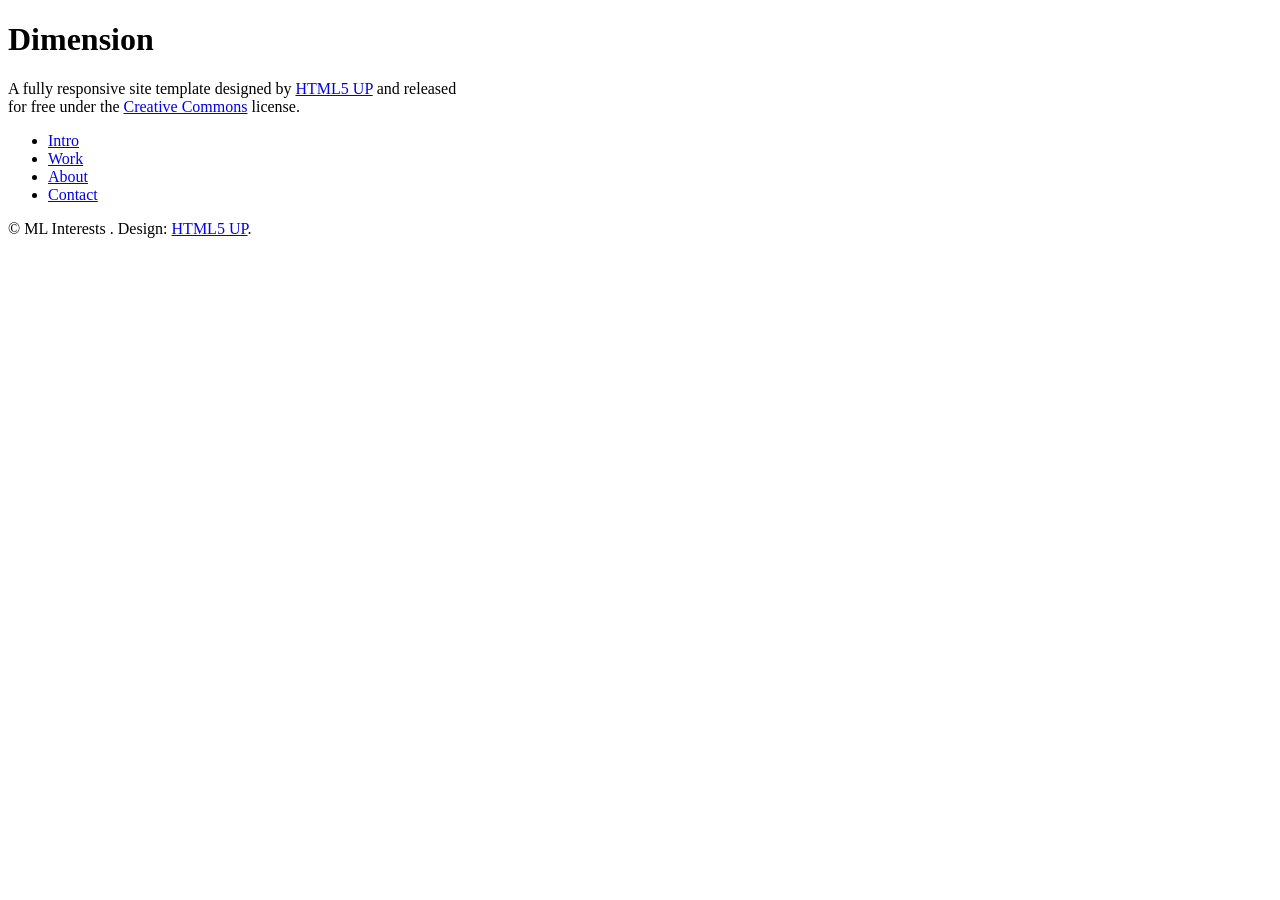
==== home.html @ 4d6e20f4 "heroku deploy trying harder" ====
<!DOCTYPE HTML>
<!--
	Dimension by HTML5 UP
	html5up.net | @ajlkn
	Free for personal and commercial use under the CCA 3.0 license (html5up.net/license)
-->
<html>
	<head>
		<title>Dimension by HTML5 UP</title>
		<meta charset="utf-8" />
		<meta name="viewport" content="width=device-width, initial-scale=1, user-scalable=no" />
		<link rel="stylesheet" href="resources/html/assets/css/main.css" />
		<!--[if lte IE 9]>
		<link rel="stylesheet" href="resources/html/assets/css/ie9.css"/><![endif]-->
		<noscript><link rel="stylesheet" href="resources/html/assets/css/noscript.css" /></noscript>
	</head>
	<body>

		<!-- Wrapper -->
			<div id="wrapper">

				<!-- Header -->
					<header id="header">
						<div class="logo">
							<span class="icon fa-diamond"></span>
						</div>
						<div class="content">
							<div class="inner">
								<h1>Dimension</h1>
								<p>A fully responsive site template designed by <a href="https://html5up.net">HTML5 UP</a> and released<br />
								for free under the <a href="https://html5up.net/license">Creative Commons</a> license.</p>
							</div>
						</div>
						<nav>
							<ul>
								<li><a href="#intro">Intro</a></li>
								<li><a href="#work">Work</a></li>
								<li><a href="#about">About</a></li>
								<li><a href="#contact">Contact</a></li>
								<!--<li><a href="#elements">Elements</a></li>-->
							</ul>
						</nav>
					</header>

				<!-- Main -->
					<div id="main">

						<!-- Intro -->
							<article id="intro">
								<h2 class="major">Intro</h2>
								<span class="image main"><img src="resources/html/images/pic01.jpg" alt="" /></span>
								<p>Aenean ornare velit lacus, ac varius enim ullamcorper eu. Proin aliquam facilisis ante interdum congue. Integer mollis, nisl amet convallis, porttitor magna ullamcorper, amet egestas mauris. Ut magna finibus nisi nec lacinia. Nam maximus erat id euismod egestas. By the way, check out my <a href="#work">awesome work</a>.</p>
								<p>Lorem ipsum dolor sit amet, consectetur adipiscing elit. Duis dapibus rutrum facilisis. Class aptent taciti sociosqu ad litora torquent per conubia nostra, per inceptos himenaeos. Etiam tristique libero eu nibh porttitor fermentum. Nullam venenatis erat id vehicula viverra. Nunc ultrices eros ut ultricies condimentum. Mauris risus lacus, blandit sit amet venenatis non, bibendum vitae dolor. Nunc lorem mauris, fringilla in aliquam at, euismod in lectus. Pellentesque habitant morbi tristique senectus et netus et malesuada fames ac turpis egestas. In non lorem sit amet elit placerat maximus. Pellentesque aliquam maximus risus, vel sed vehicula.</p>
							</article>

						<!-- Work -->
							<article id="work">
								<h2 class="major">Work</h2>
								<span class="image main"><img src="resources/html/images/pic02.jpg" alt="" /></span>
								<p>Adipiscing magna sed dolor elit. Praesent eleifend dignissim arcu, at eleifend sapien imperdiet ac. Aliquam erat volutpat. Praesent urna nisi, fringila lorem et vehicula lacinia quam. Integer sollicitudin mauris nec lorem luctus ultrices.</p>
								<p>Nullam et orci eu lorem consequat tincidunt vivamus et sagittis libero. Mauris aliquet magna magna sed nunc rhoncus pharetra. Pellentesque condimentum sem. In efficitur ligula tate urna. Maecenas laoreet massa vel lacinia pellentesque lorem ipsum dolor. Nullam et orci eu lorem consequat tincidunt. Vivamus et sagittis libero. Mauris aliquet magna magna sed nunc rhoncus amet feugiat tempus.</p>
							</article>

						<!-- About -->
							<article id="about">
								<h2 class="major">About</h2>
								<span class="image main"><img src="resources/html/images/pic03.jpg" alt="" /></span>
								<p>Lorem ipsum dolor sit amet, consectetur et adipiscing elit. Praesent eleifend dignissim arcu, at eleifend sapien imperdiet ac. Aliquam erat volutpat. Praesent urna nisi, fringila lorem et vehicula lacinia quam. Integer sollicitudin mauris nec lorem luctus ultrices. Aliquam libero et malesuada fames ac ante ipsum primis in faucibus. Cras viverra ligula sit amet ex mollis mattis lorem ipsum dolor sit amet.</p>
							</article>

						<!-- Contact -->
							<article id="contact">
								<h2 class="major">Contact</h2>
								<form method="post" action="#">
									<div class="field half first">
										<label for="name">Name</label>
										<input type="text" name="name" id="name" />
									</div>
									<div class="field half">
										<label for="email">Email</label>
										<input type="text" name="email" id="email" />
									</div>
									<div class="field">
										<label for="message">Message</label>
										<textarea name="message" id="message" rows="4"></textarea>
									</div>
									<ul class="actions">
										<li><input type="submit" value="Send Message" class="special" /></li>
										<li><input type="reset" value="Reset" /></li>
									</ul>
								</form>
								<ul class="icons">
									<li><a href="#" class="icon fa-twitter"><span class="label">Twitter</span></a></li>
									<li><a href="#" class="icon fa-facebook"><span class="label">Facebook</span></a></li>
									<li><a href="#" class="icon fa-instagram"><span class="label">Instagram</span></a></li>
									<li><a href="#" class="icon fa-github"><span class="label">GitHub</span></a></li>
								</ul>
							</article>

						<!-- Elements -->
							<article id="elements">
								<h2 class="major">Elements</h2>

								<section>
									<h3 class="major">Text</h3>
									<p>This is <b>bold</b> and this is <strong>strong</strong>. This is <i>italic</i> and this is <em>emphasized</em>.
									This is <sup>superscript</sup> text and this is <sub>subscript</sub> text.
									This is <u>underlined</u> and this is code: <code>for (;;) { ... }</code>. Finally, <a href="#">this is a link</a>.</p>
									<hr />
									<h2>Heading Level 2</h2>
									<h3>Heading Level 3</h3>
									<h4>Heading Level 4</h4>
									<h5>Heading Level 5</h5>
									<h6>Heading Level 6</h6>
									<hr />
									<h4>Blockquote</h4>
									<blockquote>Fringilla nisl. Donec accumsan interdum nisi, quis tincidunt felis sagittis eget tempus euismod. Vestibulum ante ipsum primis in faucibus vestibulum. Blandit adipiscing eu felis iaculis volutpat ac adipiscing accumsan faucibus. Vestibulum ante ipsum primis in faucibus lorem ipsum dolor sit amet nullam adipiscing eu felis.</blockquote>
									<h4>Preformatted</h4>
									<pre><code>i = 0;

while (!deck.isInOrder()) {
    print 'Iteration ' + i;
    deck.shuffle();
    i++;
}

print 'It took ' + i + ' iterations to sort the deck.';</code></pre>
								</section>

								<section>
									<h3 class="major">Lists</h3>

									<h4>Unordered</h4>
									<ul>
										<li>Dolor pulvinar etiam.</li>
										<li>Sagittis adipiscing.</li>
										<li>Felis enim feugiat.</li>
									</ul>

									<h4>Alternate</h4>
									<ul class="alt">
										<li>Dolor pulvinar etiam.</li>
										<li>Sagittis adipiscing.</li>
										<li>Felis enim feugiat.</li>
									</ul>

									<h4>Ordered</h4>
									<ol>
										<li>Dolor pulvinar etiam.</li>
										<li>Etiam vel felis viverra.</li>
										<li>Felis enim feugiat.</li>
										<li>Dolor pulvinar etiam.</li>
										<li>Etiam vel felis lorem.</li>
										<li>Felis enim et feugiat.</li>
									</ol>
									<h4>Icons</h4>
									<ul class="icons">
										<li><a href="#" class="icon fa-twitter"><span class="label">Twitter</span></a></li>
										<li><a href="#" class="icon fa-facebook"><span class="label">Facebook</span></a></li>
										<li><a href="#" class="icon fa-instagram"><span class="label">Instagram</span></a></li>
										<li><a href="#" class="icon fa-github"><span class="label">Github</span></a></li>
									</ul>

									<h4>Actions</h4>
									<ul class="actions">
										<li><a href="#" class="button special">Default</a></li>
										<li><a href="#" class="button">Default</a></li>
									</ul>
									<ul class="actions vertical">
										<li><a href="#" class="button special">Default</a></li>
										<li><a href="#" class="button">Default</a></li>
									</ul>
								</section>

								<section>
									<h3 class="major">Table</h3>
									<h4>Default</h4>
									<div class="table-wrapper">
										<table>
											<thead>
												<tr>
													<th>Name</th>
													<th>Description</th>
													<th>Price</th>
												</tr>
											</thead>
											<tbody>
												<tr>
													<td>Item One</td>
													<td>Ante turpis integer aliquet porttitor.</td>
													<td>29.99</td>
												</tr>
												<tr>
													<td>Item Two</td>
													<td>Vis ac commodo adipiscing arcu aliquet.</td>
													<td>19.99</td>
												</tr>
												<tr>
													<td>Item Three</td>
													<td> Morbi faucibus arcu accumsan lorem.</td>
													<td>29.99</td>
												</tr>
												<tr>
													<td>Item Four</td>
													<td>Vitae integer tempus condimentum.</td>
													<td>19.99</td>
												</tr>
												<tr>
													<td>Item Five</td>
													<td>Ante turpis integer aliquet porttitor.</td>
													<td>29.99</td>
												</tr>
											</tbody>
											<tfoot>
												<tr>
													<td colspan="2"></td>
													<td>100.00</td>
												</tr>
											</tfoot>
										</table>
									</div>

									<h4>Alternate</h4>
									<div class="table-wrapper">
										<table class="alt">
											<thead>
												<tr>
													<th>Name</th>
													<th>Description</th>
													<th>Price</th>
												</tr>
											</thead>
											<tbody>
												<tr>
													<td>Item One</td>
													<td>Ante turpis integer aliquet porttitor.</td>
													<td>29.99</td>
												</tr>
												<tr>
													<td>Item Two</td>
													<td>Vis ac commodo adipiscing arcu aliquet.</td>
													<td>19.99</td>
												</tr>
												<tr>
													<td>Item Three</td>
													<td> Morbi faucibus arcu accumsan lorem.</td>
													<td>29.99</td>
												</tr>
												<tr>
													<td>Item Four</td>
													<td>Vitae integer tempus condimentum.</td>
													<td>19.99</td>
												</tr>
												<tr>
													<td>Item Five</td>
													<td>Ante turpis integer aliquet porttitor.</td>
													<td>29.99</td>
												</tr>
											</tbody>
											<tfoot>
												<tr>
													<td colspan="2"></td>
													<td>100.00</td>
												</tr>
											</tfoot>
										</table>
									</div>
								</section>

								<section>
									<h3 class="major">Buttons</h3>
									<ul class="actions">
										<li><a href="#" class="button special">Special</a></li>
										<li><a href="#" class="button">Default</a></li>
									</ul>
									<ul class="actions">
										<li><a href="#" class="button">Default</a></li>
										<li><a href="#" class="button small">Small</a></li>
									</ul>
									<ul class="actions">
										<li><a href="#" class="button special icon fa-download">Icon</a></li>
										<li><a href="#" class="button icon fa-download">Icon</a></li>
									</ul>
									<ul class="actions">
										<li><span class="button special disabled">Disabled</span></li>
										<li><span class="button disabled">Disabled</span></li>
									</ul>
								</section>

								<section>
									<h3 class="major">Form</h3>
									<form method="post" action="#">
										<div class="field half first">
											<label for="demo-name">Name</label>
											<input type="text" name="demo-name" id="demo-name" value="" placeholder="Jane Doe" />
										</div>
										<div class="field half">
											<label for="demo-email">Email</label>
											<input type="email" name="demo-email" id="demo-email" value="" placeholder="jane@untitled.tld" />
										</div>
										<div class="field">
											<label for="demo-category">Category</label>
											<div class="select-wrapper">
												<select name="demo-category" id="demo-category">
													<option value="">-</option>
													<option value="1">Manufacturing</option>
													<option value="1">Shipping</option>
													<option value="1">Administration</option>
													<option value="1">Human Resources</option>
												</select>
											</div>
										</div>
										<div class="field half first">
											<input type="radio" id="demo-priority-low" name="demo-priority" checked>
											<label for="demo-priority-low">Low</label>
										</div>
										<div class="field half">
											<input type="radio" id="demo-priority-high" name="demo-priority">
											<label for="demo-priority-high">High</label>
										</div>
										<div class="field half first">
											<input type="checkbox" id="demo-copy" name="demo-copy">
											<label for="demo-copy">Email me a copy</label>
										</div>
										<div class="field half">
											<input type="checkbox" id="demo-human" name="demo-human" checked>
											<label for="demo-human">Not a robot</label>
										</div>
										<div class="field">
											<label for="demo-message">Message</label>
											<textarea name="demo-message" id="demo-message" placeholder="Enter your message" rows="6"></textarea>
										</div>
										<ul class="actions">
											<li><input type="submit" value="Send Message" class="special" /></li>
											<li><input type="reset" value="Reset" /></li>
										</ul>
									</form>
								</section>

							</article>

					</div>

				<!-- Footer -->
					<footer id="footer">
						<p class="copyright">&copy; ML Interests . Design: <a href="https://html5up.net">HTML5 UP</a>.</p>
					</footer>

			</div>

		<!-- BG -->
			<div id="bg"></div>

		<!-- Scripts -->
			<script src="resources/html/assets/js/jquery.min.js"></script>
			<script src="resources/html/assets/js/skel.min.js"></script>
			<script src="resources/html/assets/js/util.js"></script>
			<script src="resources/html/assets/js/main.js"></script>

	</body>
</html>
---- resources/html/assets/css/main.css ----
@import url(font-awesome.min.css);
@import url("https://fonts.googleapis.com/css?family=Source+Sans+Pro:300italic,600italic,300,600");

/*
	Dimension by HTML5 UP
	html5up.net | @ajlkn
	Free for personal and commercial use under the CCA 3.0 license (html5up.net/license)
*/

/* Reset */

	html, body, div, span, applet, object, iframe, h1, h2, h3, h4, h5, h6, p, blockquote, pre, a, abbr, acronym, address, big, cite, code, del, dfn, em, img, ins, kbd, q, s, samp, small, strike, strong, sub, sup, tt, var, b, u, i, center, dl, dt, dd, ol, ul, li, fieldset, form, label, legend, table, caption, tbody, tfoot, thead, tr, th, td, article, aside, canvas, details, embed, figure, figcaption, footer, header, hgroup, menu, nav, output, ruby, section, summary, time, mark, audio, video {
		margin: 0;
		padding: 0;
		border: 0;
		font-size: 100%;
		font: inherit;
		vertical-align: baseline;
	}

	article, aside, details, figcaption, figure, footer, header, hgroup, menu, nav, section {
		display: block;
	}

	body {
		line-height: 1;
	}

	ol, ul {
		list-style: none;
	}

	blockquote, q {
		quotes: none;
	}

	blockquote:before, blockquote:after, q:before, q:after {
		content: '';
		content: none;
	}

	table {
		border-collapse: collapse;
		border-spacing: 0;
	}

	body {
		-webkit-text-size-adjust: none;
	}

/* Box Model */

	*, *:before, *:after {
		-moz-box-sizing: border-box;
		-webkit-box-sizing: border-box;
		box-sizing: border-box;
	}

/* Basic */

	@-ms-viewport {
		width: device-width;
	}

	@media screen and (max-width: 480px) {

		html, body {
			min-width: 320px;
		}

	}

	body {
		background: #1b1f22;
	}

		body.is-loading *, body.is-loading *:before, body.is-loading *:after, body.is-switching *, body.is-switching *:before, body.is-switching *:after {
			-moz-animation: none !important;
			-webkit-animation: none !important;
			-ms-animation: none !important;
			animation: none !important;
			-moz-transition: none !important;
			-webkit-transition: none !important;
			-ms-transition: none !important;
			transition: none !important;
			-moz-transition-delay: none !important;
			-webkit-transition-delay: none !important;
			-ms-transition-delay: none !important;
			transition-delay: none !important;
		}

/* Type */

	html {
		font-size: 16pt;
	}

		@media screen and (max-width: 1680px) {

			html {
				font-size: 12pt;
			}

		}

		@media screen and (max-width: 736px) {

			html {
				font-size: 11pt;
			}

		}

		@media screen and (max-width: 360px) {

			html {
				font-size: 10pt;
			}

		}

	body, input, select, textarea {
		color: #ffffff;
		font-family: "Source Sans Pro", sans-serif;
		font-weight: 300;
		font-size: 1rem;
		line-height: 1.65;
	}

	a {
		-moz-transition: color 0.2s ease-in-out, background-color 0.2s ease-in-out, border-bottom-color 0.2s ease-in-out;
		-webkit-transition: color 0.2s ease-in-out, background-color 0.2s ease-in-out, border-bottom-color 0.2s ease-in-out;
		-ms-transition: color 0.2s ease-in-out, background-color 0.2s ease-in-out, border-bottom-color 0.2s ease-in-out;
		transition: color 0.2s ease-in-out, background-color 0.2s ease-in-out, border-bottom-color 0.2s ease-in-out;
		border-bottom: dotted 1px rgba(255, 255, 255, 0.5);
		text-decoration: none;
		color: inherit;
	}

		a:hover {
			border-bottom-color: transparent;
		}

	strong, b {
		color: #ffffff;
		font-weight: 600;
	}

	em, i {
		font-style: italic;
	}

	p {
		margin: 0 0 2rem 0;
	}

	h1, h2, h3, h4, h5, h6 {
		color: #ffffff;
		font-weight: 600;
		line-height: 1.5;
		margin: 0 0 1rem 0;
		text-transform: uppercase;
		letter-spacing: 0.2rem;
	}

		h1 a, h2 a, h3 a, h4 a, h5 a, h6 a {
			color: inherit;
			text-decoration: none;
		}

		h1.major, h2.major, h3.major, h4.major, h5.major, h6.major {
			border-bottom: solid 1px #ffffff;
			width: -moz-max-content;
			width: -webkit-max-content;
			width: -ms-max-content;
			width: max-content;
			padding-bottom: 0.5rem;
			margin: 0 0 2rem 0;
		}

	h1 {
		font-size: 2.25rem;
		line-height: 1.3;
		letter-spacing: 0.5rem;
	}

	h2 {
		font-size: 1.5rem;
		line-height: 1.4;
		letter-spacing: 0.5rem;
	}

	h3 {
		font-size: 1rem;
	}

	h4 {
		font-size: 0.8rem;
	}

	h5 {
		font-size: 0.7rem;
	}

	h6 {
		font-size: 0.6rem;
	}

	@media screen and (max-width: 736px) {

		h1 {
			font-size: 1.75rem;
			line-height: 1.4;
		}

		h2 {
			font-size: 1.25em;
			line-height: 1.5;
		}

	}

	sub {
		font-size: 0.8rem;
		position: relative;
		top: 0.5rem;
	}

	sup {
		font-size: 0.8rem;
		position: relative;
		top: -0.5rem;
	}

	blockquote {
		border-left: solid 4px #ffffff;
		font-style: italic;
		margin: 0 0 2rem 0;
		padding: 0.5rem 0 0.5rem 2rem;
	}

	code {
		background: rgba(255, 255, 255, 0.075);
		border-radius: 4px;
		font-family: "Courier New", monospace;
		font-size: 0.9rem;
		margin: 0 0.25rem;
		padding: 0.25rem 0.65rem;
	}

	pre {
		-webkit-overflow-scrolling: touch;
		font-family: "Courier New", monospace;
		font-size: 0.9rem;
		margin: 0 0 2rem 0;
	}

		pre code {
			display: block;
			line-height: 1.75;
			padding: 1rem 1.5rem;
			overflow-x: auto;
		}

	hr {
		border: 0;
		border-bottom: solid 1px #ffffff;
		margin: 2.75rem 0;
	}

	.align-left {
		text-align: left;
	}

	.align-center {
		text-align: center;
	}

	.align-right {
		text-align: right;
	}

/* Form */

	form {
		margin: 0 0 2.5rem 0;
	}

		form .field {
			margin: 0 0 1.5rem 0;
		}

			form .field.half {
				width: 50%;
				float: left;
				padding: 0 0 0 0.75rem;
			}

				form .field.half.first {
					padding: 0 0.75rem 0 0;
				}

		form > .actions {
			margin: 1.875rem 0 0 0 !important;
		}

		@media screen and (max-width: 736px) {

			form .field {
				margin: 0 0 1.125rem 0;
			}

				form .field.half {
					padding: 0 0 0 0.5625rem;
				}

					form .field.half.first {
						padding: 0 0.5625rem 0 0;
					}

			form > .actions {
				margin: 1.5rem 0 0 0 !important;
			}

		}

		@media screen and (max-width: 480px) {

			form .field.half {
				width: 100%;
				float: none;
				padding: 0;
			}

				form .field.half.first {
					padding: 0;
				}

		}

	label {
		color: #ffffff;
		display: block;
		font-size: 0.8rem;
		font-weight: 300;
		letter-spacing: 0.2rem;
		line-height: 1.5;
		margin: 0 0 1rem 0;
		text-transform: uppercase;
	}

	input[type="text"],
	input[type="password"],
	input[type="email"],
	input[type="tel"],
	select,
	textarea {
		-moz-appearance: none;
		-webkit-appearance: none;
		-ms-appearance: none;
		appearance: none;
		-moz-transition: border-color 0.2s ease-in-out, box-shadow 0.2s ease-in-out, background-color 0.2s ease-in-out;
		-webkit-transition: border-color 0.2s ease-in-out, box-shadow 0.2s ease-in-out, background-color 0.2s ease-in-out;
		-ms-transition: border-color 0.2s ease-in-out, box-shadow 0.2s ease-in-out, background-color 0.2s ease-in-out;
		transition: border-color 0.2s ease-in-out, box-shadow 0.2s ease-in-out, background-color 0.2s ease-in-out;
		background: transparent;
		border-radius: 4px;
		border: solid 1px #ffffff;
		color: inherit;
		display: block;
		outline: 0;
		padding: 0 1rem;
		text-decoration: none;
		width: 100%;
	}

		input[type="text"]:invalid,
		input[type="password"]:invalid,
		input[type="email"]:invalid,
		input[type="tel"]:invalid,
		select:invalid,
		textarea:invalid {
			box-shadow: none;
		}

		input[type="text"]:focus,
		input[type="password"]:focus,
		input[type="email"]:focus,
		input[type="tel"]:focus,
		select:focus,
		textarea:focus {
			background: rgba(255, 255, 255, 0.075);
			border-color: #ffffff;
			box-shadow: 0 0 0 1px #ffffff;
		}

	select option {
		background: #1b1f22;
		color: #ffffff;
	}

	.select-wrapper {
		text-decoration: none;
		display: block;
		position: relative;
	}

		.select-wrapper:before {
			-moz-osx-font-smoothing: grayscale;
			-webkit-font-smoothing: antialiased;
			font-family: FontAwesome;
			font-style: normal;
			font-weight: normal;
			text-transform: none !important;
		}

		.select-wrapper:before {
			color: #ffffff;
			content: '\f107';
			display: block;
			height: 2.75rem;
			line-height: calc(2.75rem + 0em);
			pointer-events: none;
			position: absolute;
			right: 0;
			text-align: center;
			top: 0;
			width: 2.75rem;
		}

		.select-wrapper select::-ms-expand {
			display: none;
		}

	input[type="text"],
	input[type="password"],
	input[type="email"],
	select {
		height: 2.75rem;
	}

	textarea {
		padding: 0.75rem 1rem;
	}

	input[type="checkbox"],
	input[type="radio"] {
		-moz-appearance: none;
		-webkit-appearance: none;
		-ms-appearance: none;
		appearance: none;
		display: block;
		float: left;
		margin-right: -2rem;
		opacity: 0;
		width: 1rem;
		z-index: -1;
	}

		input[type="checkbox"] + label,
		input[type="radio"] + label {
			text-decoration: none;
			-moz-user-select: none;
			-webkit-user-select: none;
			-ms-user-select: none;
			user-select: none;
			color: #ffffff;
			cursor: pointer;
			display: inline-block;
			font-size: 0.8rem;
			font-weight: 300;
			margin: 0 0 0.5rem 0;
			padding-left: 2.65rem;
			padding-right: 0.75rem;
			position: relative;
		}

			input[type="checkbox"] + label:before,
			input[type="radio"] + label:before {
				-moz-osx-font-smoothing: grayscale;
				-webkit-font-smoothing: antialiased;
				font-family: FontAwesome;
				font-style: normal;
				font-weight: normal;
				text-transform: none !important;
			}

			input[type="checkbox"] + label:before,
			input[type="radio"] + label:before {
				-moz-transition: border-color 0.2s ease-in-out, box-shadow 0.2s ease-in-out, background-color 0.2s ease-in-out;
				-webkit-transition: border-color 0.2s ease-in-out, box-shadow 0.2s ease-in-out, background-color 0.2s ease-in-out;
				-ms-transition: border-color 0.2s ease-in-out, box-shadow 0.2s ease-in-out, background-color 0.2s ease-in-out;
				transition: border-color 0.2s ease-in-out, box-shadow 0.2s ease-in-out, background-color 0.2s ease-in-out;
				border-radius: 4px;
				border: solid 1px #ffffff;
				content: '';
				display: inline-block;
				height: 1.65rem;
				left: 0;
				line-height: calc(1.58125rem + 0em);
				position: absolute;
				text-align: center;
				top: -0.125rem;
				width: 1.65rem;
			}

		input[type="checkbox"]:checked + label:before,
		input[type="radio"]:checked + label:before {
			background: #ffffff !important;
			border-color: #ffffff !important;
			color: #1b1f22;
			content: '\f00c';
		}

		input[type="checkbox"]:focus + label:before,
		input[type="radio"]:focus + label:before {
			background: rgba(255, 255, 255, 0.075);
			border-color: #ffffff;
			box-shadow: 0 0 0 1px #ffffff;
		}

	input[type="checkbox"] + label:before {
		border-radius: 4px;
	}

	input[type="radio"] + label:before {
		border-radius: 100%;
	}

	::-webkit-input-placeholder {
		color: rgba(255, 255, 255, 0.5) !important;
		opacity: 1.0;
	}

	:-moz-placeholder {
		color: rgba(255, 255, 255, 0.5) !important;
		opacity: 1.0;
	}

	::-moz-placeholder {
		color: rgba(255, 255, 255, 0.5) !important;
		opacity: 1.0;
	}

	:-ms-input-placeholder {
		color: rgba(255, 255, 255, 0.5) !important;
		opacity: 1.0;
	}

	.formerize-placeholder {
		color: rgba(255, 255, 255, 0.5) !important;
		opacity: 1.0;
	}

/* Box */

	.box {
		border-radius: 4px;
		border: solid 1px #ffffff;
		margin-bottom: 2rem;
		padding: 1.5em;
	}

		.box > :last-child,
		.box > :last-child > :last-child,
		.box > :last-child > :last-child > :last-child {
			margin-bottom: 0;
		}

		.box.alt {
			border: 0;
			border-radius: 0;
			padding: 0;
		}

/* Icon */

	.icon {
		text-decoration: none;
		border-bottom: none;
		position: relative;
	}

		.icon:before {
			-moz-osx-font-smoothing: grayscale;
			-webkit-font-smoothing: antialiased;
			font-family: FontAwesome;
			font-style: normal;
			font-weight: normal;
			text-transform: none !important;
		}

		.icon > .label {
			display: none;
		}

/* Image */

	.image {
		border-radius: 4px;
		border: 0;
		display: inline-block;
		position: relative;
	}

		.image:before {
			-moz-pointer-events: none;
			-webkit-pointer-events: none;
			-ms-pointer-events: none;
			pointer-events: none;
			background-image: url("../../images/overlay.png");
			background-color: rgba(19, 21, 25, 0.5);
			border-radius: 4px;
			content: '';
			display: block;
			height: 100%;
			left: 0;
			opacity: 0.5;
			position: absolute;
			top: 0;
			width: 100%;
		}

		.image img {
			border-radius: 4px;
			display: block;
		}

		.image.left, .image.right {
			max-width: 40%;
		}

			.image.left img, .image.right img {
				width: 100%;
			}

		.image.left {
			float: left;
			padding: 0 1.5em 1em 0;
			top: 0.25em;
		}

		.image.right {
			float: right;
			padding: 0 0 1em 1.5em;
			top: 0.25em;
		}

		.image.fit {
			display: block;
			margin: 0 0 2rem 0;
			width: 100%;
		}

			.image.fit img {
				width: 100%;
			}

		.image.main {
			display: block;
			margin: 2.5rem 0;
			width: 100%;
		}

			.image.main img {
				width: 100%;
			}

		@media screen and (max-width: 736px) {

			.image.main {
				margin: 2rem 0;
			}

		}

		@media screen and (max-width: 480px) {

			.image.main {
				margin: 1.5rem 0;
			}

		}

/* List */

	ol {
		list-style: decimal;
		margin: 0 0 2rem 0;
		padding-left: 1.25em;
	}

		ol li {
			padding-left: 0.25em;
		}

	ul {
		list-style: disc;
		margin: 0 0 2rem 0;
		padding-left: 1em;
	}

		ul li {
			padding-left: 0.5em;
		}

		ul.alt {
			list-style: none;
			padding-left: 0;
		}

			ul.alt li {
				border-top: solid 1px #ffffff;
				padding: 0.5em 0;
			}

				ul.alt li:first-child {
					border-top: 0;
					padding-top: 0;
				}

		ul.icons {
			cursor: default;
			list-style: none;
			padding-left: 0;
		}

			ul.icons li {
				display: inline-block;
				padding: 0 0.75em 0 0;
			}

				ul.icons li:last-child {
					padding-right: 0;
				}

				ul.icons li a {
					border-radius: 100%;
					box-shadow: inset 0 0 0 1px #ffffff;
					display: inline-block;
					height: 2.25rem;
					line-height: 2.25rem;
					text-align: center;
					width: 2.25rem;
				}

					ul.icons li a:hover {
						background-color: rgba(255, 255, 255, 0.075);
					}

					ul.icons li a:active {
						background-color: rgba(255, 255, 255, 0.175);
					}

		ul.actions {
			cursor: default;
			list-style: none;
			padding-left: 0;
		}

			ul.actions li {
				display: inline-block;
				padding: 0 1rem 0 0;
				vertical-align: middle;
			}

				ul.actions li:last-child {
					padding-right: 0;
				}

			ul.actions.small li {
				padding: 0 0.5rem 0 0;
			}

			ul.actions.vertical li {
				display: block;
				padding: 1rem 0 0 0;
			}

				ul.actions.vertical li:first-child {
					padding-top: 0;
				}

				ul.actions.vertical li > * {
					margin-bottom: 0;
				}

			ul.actions.vertical.small li {
				padding: 0.5rem 0 0 0;
			}

				ul.actions.vertical.small li:first-child {
					padding-top: 0;
				}

			ul.actions.fit {
				display: table;
				margin-left: -1rem;
				padding: 0;
				table-layout: fixed;
				width: calc(100% + 1rem);
			}

				ul.actions.fit li {
					display: table-cell;
					padding: 0 0 0 1rem;
				}

					ul.actions.fit li > * {
						margin-bottom: 0;
					}

				ul.actions.fit.small {
					margin-left: -0.5rem;
					width: calc(100% + 0.5rem);
				}

					ul.actions.fit.small li {
						padding: 0 0 0 0.5rem;
					}

			@media screen and (max-width: 480px) {

				ul.actions {
					margin: 0 0 2rem 0;
				}

					ul.actions li {
						padding: 1rem 0 0 0;
						display: block;
						text-align: center;
						width: 100%;
					}

						ul.actions li:first-child {
							padding-top: 0;
						}

						ul.actions li > * {
							width: 100%;
							margin: 0 !important;
						}

							ul.actions li > *.icon:before {
								margin-left: -2em;
							}

					ul.actions.small li {
						padding: 0.5rem 0 0 0;
					}

						ul.actions.small li:first-child {
							padding-top: 0;
						}

			}

	dl {
		margin: 0 0 2rem 0;
	}

		dl dt {
			display: block;
			font-weight: 600;
			margin: 0 0 1rem 0;
		}

		dl dd {
			margin-left: 2rem;
		}

/* Table */

	.table-wrapper {
		-webkit-overflow-scrolling: touch;
		overflow-x: auto;
	}

	table {
		margin: 0 0 2rem 0;
		width: 100%;
	}

		table tbody tr {
			border: solid 1px #ffffff;
			border-left: 0;
			border-right: 0;
		}

			table tbody tr:nth-child(2n + 1) {
				background-color: rgba(255, 255, 255, 0.075);
			}

		table td {
			padding: 0.75em 0.75em;
		}

		table th {
			color: #ffffff;
			font-size: 0.9em;
			font-weight: 600;
			padding: 0 0.75em 0.75em 0.75em;
			text-align: left;
		}

		table thead {
			border-bottom: solid 2px #ffffff;
		}

		table tfoot {
			border-top: solid 2px #ffffff;
		}

		table.alt {
			border-collapse: separate;
		}

			table.alt tbody tr td {
				border: solid 1px #ffffff;
				border-left-width: 0;
				border-top-width: 0;
			}

				table.alt tbody tr td:first-child {
					border-left-width: 1px;
				}

			table.alt tbody tr:first-child td {
				border-top-width: 1px;
			}

			table.alt thead {
				border-bottom: 0;
			}

			table.alt tfoot {
				border-top: 0;
			}

/* Button */

	input[type="submit"],
	input[type="reset"],
	input[type="button"],
	button,
	.button {
		-moz-appearance: none;
		-webkit-appearance: none;
		-ms-appearance: none;
		appearance: none;
		-moz-transition: background-color 0.2s ease-in-out, color 0.2s ease-in-out;
		-webkit-transition: background-color 0.2s ease-in-out, color 0.2s ease-in-out;
		-ms-transition: background-color 0.2s ease-in-out, color 0.2s ease-in-out;
		transition: background-color 0.2s ease-in-out, color 0.2s ease-in-out;
		background-color: transparent;
		border-radius: 4px;
		border: 0;
		box-shadow: inset 0 0 0 1px #ffffff;
		color: #ffffff !important;
		cursor: pointer;
		display: inline-block;
		font-size: 0.8rem;
		font-weight: 300;
		height: 2.75rem;
		letter-spacing: 0.2rem;
		line-height: 2.75rem;
		outline: 0;
		padding: 0 1.25rem 0 1.35rem;
		text-align: center;
		text-decoration: none;
		text-transform: uppercase;
		white-space: nowrap;
	}

		input[type="submit"]:hover,
		input[type="reset"]:hover,
		input[type="button"]:hover,
		button:hover,
		.button:hover {
			background-color: rgba(255, 255, 255, 0.075);
		}

		input[type="submit"]:active,
		input[type="reset"]:active,
		input[type="button"]:active,
		button:active,
		.button:active {
			background-color: rgba(255, 255, 255, 0.175);
		}

		input[type="submit"].icon:before,
		input[type="reset"].icon:before,
		input[type="button"].icon:before,
		button.icon:before,
		.button.icon:before {
			margin-right: 0.5em;
		}

		input[type="submit"].fit,
		input[type="reset"].fit,
		input[type="button"].fit,
		button.fit,
		.button.fit {
			display: block;
			margin: 0 0 1rem 0;
			width: 100%;
		}

		input[type="submit"].special,
		input[type="reset"].special,
		input[type="button"].special,
		button.special,
		.button.special {
			background-color: #ffffff;
			color: #1b1f22 !important;
			font-weight: 600;
		}

		input[type="submit"].disabled, input[type="submit"]:disabled,
		input[type="reset"].disabled,
		input[type="reset"]:disabled,
		input[type="button"].disabled,
		input[type="button"]:disabled,
		button.disabled,
		button:disabled,
		.button.disabled,
		.button:disabled {
			-moz-pointer-events: none;
			-webkit-pointer-events: none;
			-ms-pointer-events: none;
			pointer-events: none;
			cursor: default;
			opacity: 0.25;
		}

	input[type="submit"],
	input[type="reset"],
	input[type="button"],
	button {
		line-height: calc(2.75rem - 2px);
	}

/* BG */

	#bg {
		-moz-transform: scale(1.0);
		-webkit-transform: scale(1.0);
		-ms-transform: scale(1.0);
		transform: scale(1.0);
		-webkit-backface-visibility: hidden;
		position: fixed;
		top: 0;
		left: 0;
		width: 100%;
		height: 100vh;
		z-index: 1;
	}

		#bg:before, #bg:after {
			content: '';
			display: block;
			position: absolute;
			top: 0;
			left: 0;
			width: 100%;
			height: 100%;
		}

		#bg:before {
			-moz-transition: background-color 2.5s ease-in-out;
			-webkit-transition: background-color 2.5s ease-in-out;
			-ms-transition: background-color 2.5s ease-in-out;
			transition: background-color 2.5s ease-in-out;
			-moz-transition-delay: 0.75s;
			-webkit-transition-delay: 0.75s;
			-ms-transition-delay: 0.75s;
			transition-delay: 0.75s;
			background-image: linear-gradient(to top, rgba(19, 21, 25, 0.5), rgba(19, 21, 25, 0.5)), url("../../images/overlay.png");
			background-size: auto, 256px 256px;
			background-position: center, center;
			background-repeat: no-repeat, repeat;
			z-index: 2;
		}

		#bg:after {
			-moz-transform: scale(1.125);
			-webkit-transform: scale(1.125);
			-ms-transform: scale(1.125);
			transform: scale(1.125);
			-moz-transition: -moz-transform 0.325s ease-in-out, -moz-filter 0.325s ease-in-out;
			-webkit-transition: -webkit-transform 0.325s ease-in-out, -webkit-filter 0.325s ease-in-out;
			-ms-transition: -ms-transform 0.325s ease-in-out, -ms-filter 0.325s ease-in-out;
			transition: transform 0.325s ease-in-out, filter 0.325s ease-in-out;
			background-image: url("../../images/bg.jpg");
			background-position: center;
			background-size: cover;
			background-repeat: no-repeat;
			z-index: 1;
		}

		body.is-article-visible #bg:after {
			-moz-transform: scale(1.0825);
			-webkit-transform: scale(1.0825);
			-ms-transform: scale(1.0825);
			transform: scale(1.0825);
			-moz-filter: blur(0.2rem);
			-webkit-filter: blur(0.2rem);
			-ms-filter: blur(0.2rem);
			filter: blur(0.2rem);
		}

		body.is-loading #bg:before {
			background-color: #000000;
		}

/* Wrapper */

	#wrapper {
		display: -moz-flex;
		display: -webkit-flex;
		display: -ms-flex;
		display: flex;
		-moz-flex-direction: column;
		-webkit-flex-direction: column;
		-ms-flex-direction: column;
		flex-direction: column;
		-moz-align-items: center;
		-webkit-align-items: center;
		-ms-align-items: center;
		align-items: center;
		-moz-justify-content: space-between;
		-webkit-justify-content: space-between;
		-ms-justify-content: space-between;
		justify-content: space-between;
		position: relative;
		min-height: 100vh;
		width: 100%;
		padding: 4rem 2rem;
		z-index: 3;
	}

		#wrapper:before {
			content: '';
			display: block;
		}

		@media screen and (max-width: 1680px) {

			#wrapper {
				padding: 3rem 2rem;
			}

		}

		@media screen and (max-width: 736px) {

			#wrapper {
				padding: 2rem 1rem;
			}

		}

		@media screen and (max-width: 480px) {

			#wrapper {
				padding: 1rem;
			}

		}

/* Header */

	#header {
		display: -moz-flex;
		display: -webkit-flex;
		display: -ms-flex;
		display: flex;
		-moz-flex-direction: column;
		-webkit-flex-direction: column;
		-ms-flex-direction: column;
		flex-direction: column;
		-moz-align-items: center;
		-webkit-align-items: center;
		-ms-align-items: center;
		align-items: center;
		-moz-transition: -moz-transform 0.325s ease-in-out, -moz-filter 0.325s ease-in-out, opacity 0.325s ease-in-out;
		-webkit-transition: -webkit-transform 0.325s ease-in-out, -webkit-filter 0.325s ease-in-out, opacity 0.325s ease-in-out;
		-ms-transition: -ms-transform 0.325s ease-in-out, -ms-filter 0.325s ease-in-out, opacity 0.325s ease-in-out;
		transition: transform 0.325s ease-in-out, filter 0.325s ease-in-out, opacity 0.325s ease-in-out;
		background-image: -moz-radial-gradient(rgba(0, 0, 0, 0.25) 25%, transparent 55%);
		background-image: -webkit-radial-gradient(rgba(0, 0, 0, 0.25) 25%, transparent 55%);
		background-image: -ms-radial-gradient(rgba(0, 0, 0, 0.25) 25%, transparent 55%);
		background-image: radial-gradient(rgba(0, 0, 0, 0.25) 25%, transparent 55%);
		max-width: 100%;
		text-align: center;
	}

		#header > * {
			-moz-transition: opacity 0.325s ease-in-out;
			-webkit-transition: opacity 0.325s ease-in-out;
			-ms-transition: opacity 0.325s ease-in-out;
			transition: opacity 0.325s ease-in-out;
			position: relative;
			margin-top: 3.5rem;
		}

			#header > *:before {
				content: '';
				display: block;
				position: absolute;
				top: calc(-3.5rem - 1px);
				left: calc(50% - 1px);
				width: 1px;
				height: calc(3.5rem + 1px);
				background: #ffffff;
			}

		#header > :first-child {
			margin-top: 0;
		}

			#header > :first-child:before {
				display: none;
			}

		#header .logo {
			width: 5.5rem;
			height: 5.5rem;
			line-height: 5.5rem;
			border: solid 1px #ffffff;
			border-radius: 100%;
		}

			#header .logo .icon:before {
				font-size: 2rem;
			}

		#header .content {
			border-style: solid;
			border-color: #ffffff;
			border-top-width: 1px;
			border-bottom-width: 1px;
			max-width: 100%;
		}

			#header .content .inner {
				-moz-transition: max-height 0.75s ease, padding 0.75s ease, opacity 0.325s ease-in-out;
				-webkit-transition: max-height 0.75s ease, padding 0.75s ease, opacity 0.325s ease-in-out;
				-ms-transition: max-height 0.75s ease, padding 0.75s ease, opacity 0.325s ease-in-out;
				transition: max-height 0.75s ease, padding 0.75s ease, opacity 0.325s ease-in-out;
				-moz-transition-delay: 0.25s;
				-webkit-transition-delay: 0.25s;
				-ms-transition-delay: 0.25s;
				transition-delay: 0.25s;
				padding: 3rem 2rem;
				max-height: 40rem;
				overflow: hidden;
			}

				#header .content .inner > :last-child {
					margin-bottom: 0;
				}

			#header .content p {
				text-transform: uppercase;
				letter-spacing: 0.2rem;
				font-size: 0.8rem;
				line-height: 2;
			}

		#header nav ul {
			display: -moz-flex;
			display: -webkit-flex;
			display: -ms-flex;
			display: flex;
			margin-bottom: 0;
			list-style: none;
			padding-left: 0;
			border: solid 1px #ffffff;
			border-radius: 4px;
		}

			#header nav ul li {
				padding-left: 0;
				border-left: solid 1px #ffffff;
			}

				#header nav ul li:first-child {
					border-left: 0;
				}

				#header nav ul li a {
					display: block;
					min-width: 7.5rem;
					height: 2.75rem;
					line-height: 2.75rem;
					padding: 0 1.25rem 0 1.45rem;
					text-transform: uppercase;
					letter-spacing: 0.2rem;
					font-size: 0.8rem;
					border-bottom: 0;
				}

					#header nav ul li a:hover {
						background-color: rgba(255, 255, 255, 0.075);
					}

					#header nav ul li a:active {
						background-color: rgba(255, 255, 255, 0.175);
					}

		#header nav.use-middle:after {
			content: '';
			display: block;
			position: absolute;
			top: 0;
			left: calc(50% - 1px);
			width: 1px;
			height: 100%;
			background: #ffffff;
		}

		#header nav.use-middle ul li.is-middle {
			border-left: 0;
		}

		body.is-article-visible #header {
			-moz-transform: scale(0.95);
			-webkit-transform: scale(0.95);
			-ms-transform: scale(0.95);
			transform: scale(0.95);
			-moz-filter: blur(0.1rem);
			-webkit-filter: blur(0.1rem);
			-ms-filter: blur(0.1rem);
			filter: blur(0.1rem);
			opacity: 0;
		}

		body.is-loading #header {
			-moz-filter: blur(0.125rem);
			-webkit-filter: blur(0.125rem);
			-ms-filter: blur(0.125rem);
			filter: blur(0.125rem);
		}

			body.is-loading #header > * {
				opacity: 0;
			}

			body.is-loading #header .content .inner {
				max-height: 0;
				padding-top: 0;
				padding-bottom: 0;
				opacity: 0;
			}

		@media screen and (max-width: 980px) {

			#header .content p br {
				display: none;
			}

		}

		@media screen and (max-width: 736px) {

			#header > * {
				margin-top: 2rem;
			}

				#header > *:before {
					top: calc(-2rem - 1px);
					height: calc(2rem + 1px);
				}

			#header .logo {
				width: 4.75rem;
				height: 4.75rem;
				line-height: 4.75rem;
			}

				#header .logo .icon:before {
					font-size: 1.75rem;
				}

			#header .content .inner {
				padding: 2.5rem 1rem;
			}

			#header .content p {
				line-height: 1.875;
			}

		}

		@media screen and (max-width: 480px) {

			#header {
				padding: 1.5rem 0;
			}

				#header .content .inner {
					padding: 2.5rem 0;
				}

				#header nav ul {
					-moz-flex-direction: column;
					-webkit-flex-direction: column;
					-ms-flex-direction: column;
					flex-direction: column;
					min-width: 10rem;
					max-width: 100%;
				}

					#header nav ul li {
						border-left: 0;
						border-top: solid 1px #ffffff;
					}

						#header nav ul li:first-child {
							border-top: 0;
						}

						#header nav ul li a {
							height: 3rem;
							line-height: 3rem;
							min-width: 0;
							width: 100%;
						}

				#header nav.use-middle:after {
					display: none;
				}

		}

/* Main */

	#main {
		-moz-flex-grow: 1;
		-webkit-flex-grow: 1;
		-ms-flex-grow: 1;
		flex-grow: 1;
		-moz-flex-shrink: 1;
		-webkit-flex-shrink: 1;
		-ms-flex-shrink: 1;
		flex-shrink: 1;
		display: -moz-flex;
		display: -webkit-flex;
		display: -ms-flex;
		display: flex;
		-moz-align-items: center;
		-webkit-align-items: center;
		-ms-align-items: center;
		align-items: center;
		-moz-justify-content: center;
		-webkit-justify-content: center;
		-ms-justify-content: center;
		justify-content: center;
		-moz-flex-direction: column;
		-webkit-flex-direction: column;
		-ms-flex-direction: column;
		flex-direction: column;
		position: relative;
		max-width: 100%;
		z-index: 3;
	}

		#main article {
			-moz-transform: translateY(0.25rem);
			-webkit-transform: translateY(0.25rem);
			-ms-transform: translateY(0.25rem);
			transform: translateY(0.25rem);
			-moz-transition: opacity 0.325s ease-in-out, -moz-transform 0.325s ease-in-out;
			-webkit-transition: opacity 0.325s ease-in-out, -webkit-transform 0.325s ease-in-out;
			-ms-transition: opacity 0.325s ease-in-out, -ms-transform 0.325s ease-in-out;
			transition: opacity 0.325s ease-in-out, transform 0.325s ease-in-out;
			padding: 4.5rem 2.5rem 1.5rem 2.5rem ;
			position: relative;
			width: 40rem;
			max-width: 100%;
			background-color: rgba(27, 31, 34, 0.85);
			border-radius: 4px;
			opacity: 0;
		}

			#main article.active {
				-moz-transform: translateY(0);
				-webkit-transform: translateY(0);
				-ms-transform: translateY(0);
				transform: translateY(0);
				opacity: 1;
			}

			#main article .close {
				display: block;
				position: absolute;
				top: 0;
				right: 0;
				width: 4rem;
				height: 4rem;
				cursor: pointer;
				text-indent: 4rem;
				overflow: hidden;
				white-space: nowrap;
			}

				#main article .close:before {
					-moz-transition: background-color 0.2s ease-in-out;
					-webkit-transition: background-color 0.2s ease-in-out;
					-ms-transition: background-color 0.2s ease-in-out;
					transition: background-color 0.2s ease-in-out;
					content: '';
					display: block;
					position: absolute;
					top: 0.75rem;
					left: 0.75rem;
					width: 2.5rem;
					height: 2.5rem;
					border-radius: 100%;
					background-position: center;
					background-image: url("data:image/svg+xml;charset=utf8,%3Csvg xmlns='http://www.w3.org/2000/svg' xmlns:xlink='http://www.w3.org/1999/xlink' width='20px' height='20px' viewBox='0 0 20 20' zoomAndPan='disable'%3E%3Cstyle%3Eline %7B stroke: %23ffffff%3B stroke-width: 1%3B %7D%3C/style%3E%3Cline x1='2' y1='2' x2='18' y2='18' /%3E%3Cline x1='18' y1='2' x2='2' y2='18' /%3E%3C/svg%3E");
					background-size: 20px 20px;
					background-repeat: no-repeat;
				}

				#main article .close:hover:before {
					background-color: rgba(255, 255, 255, 0.075);
				}

				#main article .close:active:before {
					background-color: rgba(255, 255, 255, 0.175);
				}

		@media screen and (max-width: 736px) {

			#main article {
				padding: 3.5rem 2rem 0.5rem 2rem ;
			}

				#main article .close:before {
					top: 0.875rem;
					left: 0.875rem;
					width: 2.25rem;
					height: 2.25rem;
					background-size: 14px 14px;
				}

		}

		@media screen and (max-width: 480px) {

			#main article {
				padding: 3rem 1.5rem 0.5rem 1.5rem ;
			}

		}

/* Footer */

	#footer {
		-moz-transition: -moz-transform 0.325s ease-in-out, -moz-filter 0.325s ease-in-out, opacity 0.325s ease-in-out;
		-webkit-transition: -webkit-transform 0.325s ease-in-out, -webkit-filter 0.325s ease-in-out, opacity 0.325s ease-in-out;
		-ms-transition: -ms-transform 0.325s ease-in-out, -ms-filter 0.325s ease-in-out, opacity 0.325s ease-in-out;
		transition: transform 0.325s ease-in-out, filter 0.325s ease-in-out, opacity 0.325s ease-in-out;
		width: 100%;
		max-width: 100%;
		margin-top: 2rem;
		text-align: center;
	}

		#footer .copyright {
			letter-spacing: 0.2rem;
			font-size: 0.6rem;
			opacity: 0.75;
			margin-bottom: 0;
			text-transform: uppercase;
		}

		body.is-article-visible #footer {
			-moz-transform: scale(0.95);
			-webkit-transform: scale(0.95);
			-ms-transform: scale(0.95);
			transform: scale(0.95);
			-moz-filter: blur(0.1rem);
			-webkit-filter: blur(0.1rem);
			-ms-filter: blur(0.1rem);
			filter: blur(0.1rem);
			opacity: 0;
		}

		body.is-loading #footer {
			opacity: 0;
		}
---- resources/html/assets/css/ie9.css ----
/*
	Dimension by HTML5 UP
	html5up.net | @ajlkn
	Free for personal and commercial use under the CCA 3.0 license (html5up.net/license)
*/

/* BG */

	#bg:before {
		background: rgba(19, 21, 25, 0.5);
	}

/* Header */

	#header .logo {
		margin: 0 auto;
	}

	#header .content {
		display: inline-block;
	}

	#header nav ul {
		display: inline-block;
	}

		#header nav ul li {
			display: inline-block;
		}

/* Main */

	#main article {
		margin: 0 auto;
	}
---- resources/html/assets/css/noscript.css ----
/*
	Dimension by HTML5 UP
	html5up.net | @ajlkn
	Free for personal and commercial use under the CCA 3.0 license (html5up.net/license)
*/

/* Main */

	#main article {
		opacity: 1;
		margin: 4rem 0 0 0;
	}
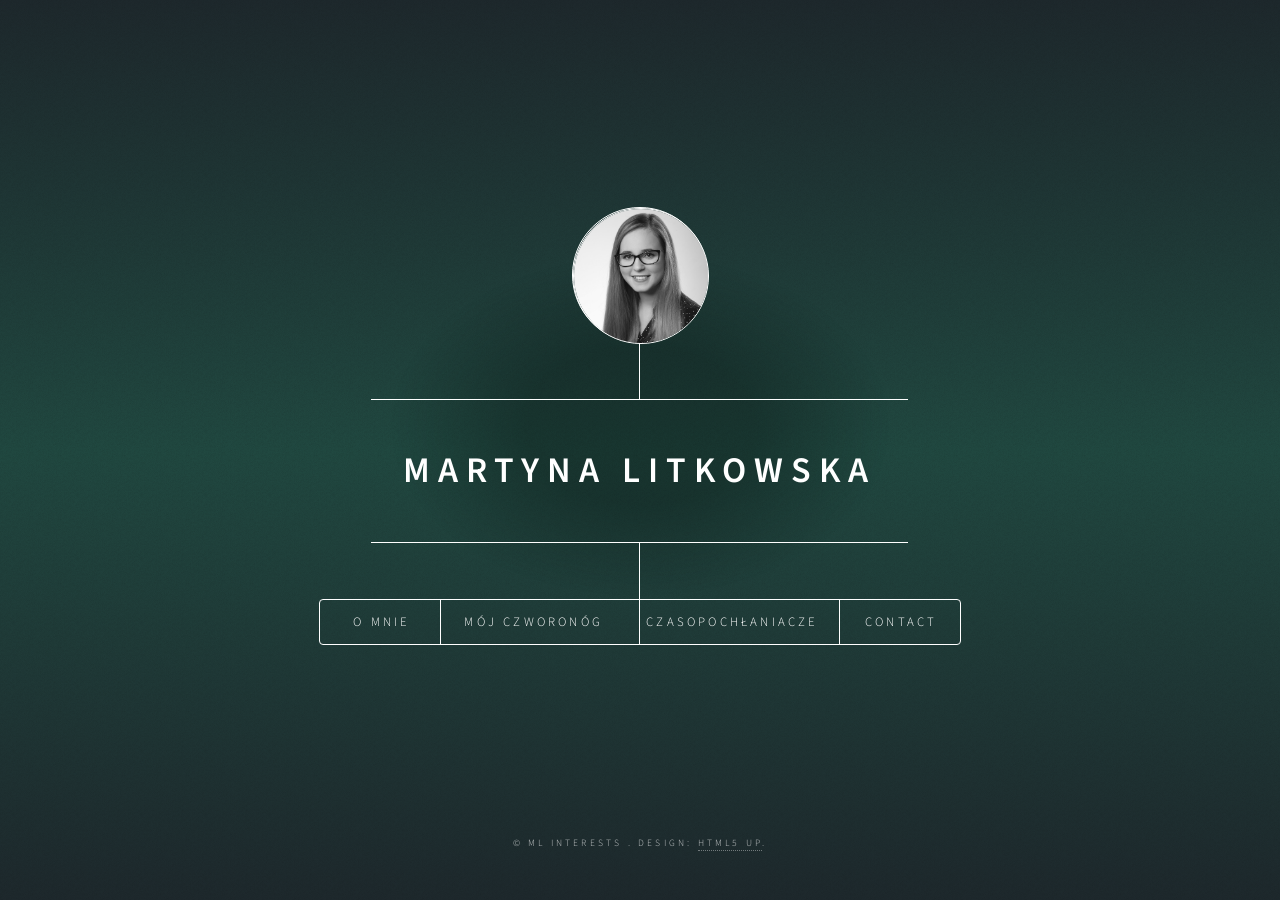
==== commit 264c6558: "layout changes" ====
--- a/home.html
+++ b/home.html
@@ -5,118 +5,143 @@
 	Free for personal and commercial use under the CCA 3.0 license (html5up.net/license)
 -->
 <html>
-	<head>
-		<title>Dimension by HTML5 UP</title>
-		<meta charset="utf-8" />
-		<meta name="viewport" content="width=device-width, initial-scale=1, user-scalable=no" />
-		<link rel="stylesheet" href="resources/html/assets/css/main.css" />
-		<!--[if lte IE 9]>
-		<link rel="stylesheet" href="resources/html/assets/css/ie9.css"/><![endif]-->
-		<noscript><link rel="stylesheet" href="resources/html/assets/css/noscript.css" /></noscript>
-	</head>
-	<body>
-
-		<!-- Wrapper -->
-			<div id="wrapper">
-
-				<!-- Header -->
-					<header id="header">
-						<div class="logo">
-							<span class="icon fa-diamond"></span>
-						</div>
-						<div class="content">
-							<div class="inner">
-								<h1>Dimension</h1>
-								<p>A fully responsive site template designed by <a href="https://html5up.net">HTML5 UP</a> and released<br />
-								for free under the <a href="https://html5up.net/license">Creative Commons</a> license.</p>
-							</div>
-						</div>
-						<nav>
-							<ul>
-								<li><a href="#intro">Intro</a></li>
-								<li><a href="#work">Work</a></li>
-								<li><a href="#about">About</a></li>
-								<li><a href="#contact">Contact</a></li>
-								<!--<li><a href="#elements">Elements</a></li>-->
-							</ul>
-						</nav>
-					</header>
-
-				<!-- Main -->
-					<div id="main">
-
-						<!-- Intro -->
-							<article id="intro">
-								<h2 class="major">Intro</h2>
-								<span class="image main"><img src="resources/html/images/pic01.jpg" alt="" /></span>
-								<p>Aenean ornare velit lacus, ac varius enim ullamcorper eu. Proin aliquam facilisis ante interdum congue. Integer mollis, nisl amet convallis, porttitor magna ullamcorper, amet egestas mauris. Ut magna finibus nisi nec lacinia. Nam maximus erat id euismod egestas. By the way, check out my <a href="#work">awesome work</a>.</p>
-								<p>Lorem ipsum dolor sit amet, consectetur adipiscing elit. Duis dapibus rutrum facilisis. Class aptent taciti sociosqu ad litora torquent per conubia nostra, per inceptos himenaeos. Etiam tristique libero eu nibh porttitor fermentum. Nullam venenatis erat id vehicula viverra. Nunc ultrices eros ut ultricies condimentum. Mauris risus lacus, blandit sit amet venenatis non, bibendum vitae dolor. Nunc lorem mauris, fringilla in aliquam at, euismod in lectus. Pellentesque habitant morbi tristique senectus et netus et malesuada fames ac turpis egestas. In non lorem sit amet elit placerat maximus. Pellentesque aliquam maximus risus, vel sed vehicula.</p>
-							</article>
-
-						<!-- Work -->
-							<article id="work">
-								<h2 class="major">Work</h2>
-								<span class="image main"><img src="resources/html/images/pic02.jpg" alt="" /></span>
-								<p>Adipiscing magna sed dolor elit. Praesent eleifend dignissim arcu, at eleifend sapien imperdiet ac. Aliquam erat volutpat. Praesent urna nisi, fringila lorem et vehicula lacinia quam. Integer sollicitudin mauris nec lorem luctus ultrices.</p>
-								<p>Nullam et orci eu lorem consequat tincidunt vivamus et sagittis libero. Mauris aliquet magna magna sed nunc rhoncus pharetra. Pellentesque condimentum sem. In efficitur ligula tate urna. Maecenas laoreet massa vel lacinia pellentesque lorem ipsum dolor. Nullam et orci eu lorem consequat tincidunt. Vivamus et sagittis libero. Mauris aliquet magna magna sed nunc rhoncus amet feugiat tempus.</p>
-							</article>
-
-						<!-- About -->
-							<article id="about">
-								<h2 class="major">About</h2>
-								<span class="image main"><img src="resources/html/images/pic03.jpg" alt="" /></span>
-								<p>Lorem ipsum dolor sit amet, consectetur et adipiscing elit. Praesent eleifend dignissim arcu, at eleifend sapien imperdiet ac. Aliquam erat volutpat. Praesent urna nisi, fringila lorem et vehicula lacinia quam. Integer sollicitudin mauris nec lorem luctus ultrices. Aliquam libero et malesuada fames ac ante ipsum primis in faucibus. Cras viverra ligula sit amet ex mollis mattis lorem ipsum dolor sit amet.</p>
-							</article>
-
-						<!-- Contact -->
-							<article id="contact">
-								<h2 class="major">Contact</h2>
-								<form method="post" action="#">
-									<div class="field half first">
-										<label for="name">Name</label>
-										<input type="text" name="name" id="name" />
-									</div>
-									<div class="field half">
-										<label for="email">Email</label>
-										<input type="text" name="email" id="email" />
-									</div>
-									<div class="field">
-										<label for="message">Message</label>
-										<textarea name="message" id="message" rows="4"></textarea>
-									</div>
-									<ul class="actions">
-										<li><input type="submit" value="Send Message" class="special" /></li>
-										<li><input type="reset" value="Reset" /></li>
-									</ul>
-								</form>
-								<ul class="icons">
-									<li><a href="#" class="icon fa-twitter"><span class="label">Twitter</span></a></li>
-									<li><a href="#" class="icon fa-facebook"><span class="label">Facebook</span></a></li>
-									<li><a href="#" class="icon fa-instagram"><span class="label">Instagram</span></a></li>
-									<li><a href="#" class="icon fa-github"><span class="label">GitHub</span></a></li>
-								</ul>
-							</article>
-
-						<!-- Elements -->
-							<article id="elements">
-								<h2 class="major">Elements</h2>
-
-								<section>
-									<h3 class="major">Text</h3>
-									<p>This is <b>bold</b> and this is <strong>strong</strong>. This is <i>italic</i> and this is <em>emphasized</em>.
-									This is <sup>superscript</sup> text and this is <sub>subscript</sub> text.
-									This is <u>underlined</u> and this is code: <code>for (;;) { ... }</code>. Finally, <a href="#">this is a link</a>.</p>
-									<hr />
-									<h2>Heading Level 2</h2>
-									<h3>Heading Level 3</h3>
-									<h4>Heading Level 4</h4>
-									<h5>Heading Level 5</h5>
-									<h6>Heading Level 6</h6>
-									<hr />
-									<h4>Blockquote</h4>
-									<blockquote>Fringilla nisl. Donec accumsan interdum nisi, quis tincidunt felis sagittis eget tempus euismod. Vestibulum ante ipsum primis in faucibus vestibulum. Blandit adipiscing eu felis iaculis volutpat ac adipiscing accumsan faucibus. Vestibulum ante ipsum primis in faucibus lorem ipsum dolor sit amet nullam adipiscing eu felis.</blockquote>
-									<h4>Preformatted</h4>
-									<pre><code>i = 0;
+<head>
+    <title>ML Zainteresowania</title>
+    <meta charset="utf-8"/>
+    <meta name="viewport" content="width=device-width, initial-scale=1, user-scalable=no"/>
+    <link rel="stylesheet" href="resources/html/assets/css/main.css"/>
+    <link rel="icon" href="resources/html/images/ml-logo.png"/>
+    <!--[if lte IE 9]>
+    <link rel="stylesheet" href="resources/html/assets/css/ie9.css"/><![endif]-->
+    <noscript>
+        <link rel="stylesheet" href="resources/html/assets/css/noscript.css"/>
+    </noscript>
+</head>
+<body>
+
+<!-- Wrapper -->
+<div id="wrapper">
+
+    <!-- Header -->
+    <header id="header">
+        <div class="logo">
+            <img src="resources/html/images/me-greyed.png" alt="" class="logo"/>
+            <!--<span class="icon fa-diamond"></span>-->
+        </div>
+        <div class="content">
+            <div class="inner">
+                <h1>Martyna Litkowska</h1>
+                <!--<p>Strona stanowi ... </p>-->
+            </div>
+        </div>
+        <nav>
+            <ul>
+                <li><a href="#intro">O mnie</a></li>
+                <li><a href="#work">Mój Czworonóg</a></li>
+                <li><a href="#about">Czasopochłaniacze</a></li>
+                <li><a href="#contact">Contact</a></li>
+                <!--<li><a href="#elements">Elements</a></li>-->
+            </ul>
+        </nav>
+    </header>
+
+    <!-- Main -->
+    <div id="main">
+
+        <!-- Intro -->
+        <article id="intro">
+            <h2 class="major">Intro</h2>
+            <span class="image main"><img src="resources/html/images/pic01.jpg" alt=""/></span>
+            <p>Aenean ornare velit lacus, ac varius enim ullamcorper eu. Proin aliquam facilisis ante interdum congue.
+                Integer mollis, nisl amet convallis, porttitor magna ullamcorper, amet egestas mauris. Ut magna finibus
+                nisi nec lacinia. Nam maximus erat id euismod egestas. By the way, check out my <a href="#work">awesome
+                    work</a>.</p>
+            <p>Lorem ipsum dolor sit amet, consectetur adipiscing elit. Duis dapibus rutrum facilisis. Class aptent
+                taciti sociosqu ad litora torquent per conubia nostra, per inceptos himenaeos. Etiam tristique libero eu
+                nibh porttitor fermentum. Nullam venenatis erat id vehicula viverra. Nunc ultrices eros ut ultricies
+                condimentum. Mauris risus lacus, blandit sit amet venenatis non, bibendum vitae dolor. Nunc lorem
+                mauris, fringilla in aliquam at, euismod in lectus. Pellentesque habitant morbi tristique senectus et
+                netus et malesuada fames ac turpis egestas. In non lorem sit amet elit placerat maximus. Pellentesque
+                aliquam maximus risus, vel sed vehicula.</p>
+        </article>
+
+        <!-- Work -->
+        <article id="work">
+            <h2 class="major">Work</h2>
+            <span class="image main"><img src="resources/html/images/pic02.jpg" alt=""/></span>
+            <p>Adipiscing magna sed dolor elit. Praesent eleifend dignissim arcu, at eleifend sapien imperdiet ac.
+                Aliquam erat volutpat. Praesent urna nisi, fringila lorem et vehicula lacinia quam. Integer sollicitudin
+                mauris nec lorem luctus ultrices.</p>
+            <p>Nullam et orci eu lorem consequat tincidunt vivamus et sagittis libero. Mauris aliquet magna magna sed
+                nunc rhoncus pharetra. Pellentesque condimentum sem. In efficitur ligula tate urna. Maecenas laoreet
+                massa vel lacinia pellentesque lorem ipsum dolor. Nullam et orci eu lorem consequat tincidunt. Vivamus
+                et sagittis libero. Mauris aliquet magna magna sed nunc rhoncus amet feugiat tempus.</p>
+        </article>
+
+        <!-- About -->
+        <article id="about">
+            <h2 class="major">About</h2>
+            <span class="image main"><img src="resources/html/images/pic03.jpg" alt=""/></span>
+            <p>Lorem ipsum dolor sit amet, consectetur et adipiscing elit. Praesent eleifend dignissim arcu, at eleifend
+                sapien imperdiet ac. Aliquam erat volutpat. Praesent urna nisi, fringila lorem et vehicula lacinia quam.
+                Integer sollicitudin mauris nec lorem luctus ultrices. Aliquam libero et malesuada fames ac ante ipsum
+                primis in faucibus. Cras viverra ligula sit amet ex mollis mattis lorem ipsum dolor sit amet.</p>
+        </article>
+
+        <!-- Contact -->
+        <article id="contact">
+            <h2 class="major">Contact</h2>
+            <form method="post" action="#">
+                <div class="field half first">
+                    <label for="name">Name</label>
+                    <input type="text" name="name" id="name"/>
+                </div>
+                <div class="field half">
+                    <label for="email">Email</label>
+                    <input type="text" name="email" id="email"/>
+                </div>
+                <div class="field">
+                    <label for="message">Message</label>
+                    <textarea name="message" id="message" rows="4"></textarea>
+                </div>
+                <ul class="actions">
+                    <li><input type="submit" value="Send Message" class="special"/></li>
+                    <li><input type="reset" value="Reset"/></li>
+                </ul>
+            </form>
+            <ul class="icons">
+                <li><a href="#" class="icon fa-twitter"><span class="label">Twitter</span></a></li>
+                <li><a href="#" class="icon fa-facebook"><span class="label">Facebook</span></a></li>
+                <li><a href="#" class="icon fa-instagram"><span class="label">Instagram</span></a></li>
+                <li><a href="#" class="icon fa-github"><span class="label">GitHub</span></a></li>
+            </ul>
+        </article>
+
+        <!-- Elements -->
+        <article id="elements">
+            <h2 class="major">Elements</h2>
+
+            <section>
+                <h3 class="major">Text</h3>
+                <p>This is <b>bold</b> and this is <strong>strong</strong>. This is <i>italic</i> and this is <em>emphasized</em>.
+                    This is <sup>superscript</sup> text and this is <sub>subscript</sub> text.
+                    This is <u>underlined</u> and this is code: <code>for (;;) { ... }</code>. Finally, <a href="#">this
+                        is a link</a>.</p>
+                <hr/>
+                <h2>Heading Level 2</h2>
+                <h3>Heading Level 3</h3>
+                <h4>Heading Level 4</h4>
+                <h5>Heading Level 5</h5>
+                <h6>Heading Level 6</h6>
+                <hr/>
+                <h4>Blockquote</h4>
+                <blockquote>Fringilla nisl. Donec accumsan interdum nisi, quis tincidunt felis sagittis eget tempus
+                    euismod. Vestibulum ante ipsum primis in faucibus vestibulum. Blandit adipiscing eu felis iaculis
+                    volutpat ac adipiscing accumsan faucibus. Vestibulum ante ipsum primis in faucibus lorem ipsum dolor
+                    sit amet nullam adipiscing eu felis.
+                </blockquote>
+                <h4>Preformatted</h4>
+                <pre><code>i = 0;
 
 while (!deck.isInOrder()) {
     print 'Iteration ' + i;
@@ -125,237 +150,238 @@
 }
 
 print 'It took ' + i + ' iterations to sort the deck.';</code></pre>
-								</section>
-
-								<section>
-									<h3 class="major">Lists</h3>
-
-									<h4>Unordered</h4>
-									<ul>
-										<li>Dolor pulvinar etiam.</li>
-										<li>Sagittis adipiscing.</li>
-										<li>Felis enim feugiat.</li>
-									</ul>
-
-									<h4>Alternate</h4>
-									<ul class="alt">
-										<li>Dolor pulvinar etiam.</li>
-										<li>Sagittis adipiscing.</li>
-										<li>Felis enim feugiat.</li>
-									</ul>
-
-									<h4>Ordered</h4>
-									<ol>
-										<li>Dolor pulvinar etiam.</li>
-										<li>Etiam vel felis viverra.</li>
-										<li>Felis enim feugiat.</li>
-										<li>Dolor pulvinar etiam.</li>
-										<li>Etiam vel felis lorem.</li>
-										<li>Felis enim et feugiat.</li>
-									</ol>
-									<h4>Icons</h4>
-									<ul class="icons">
-										<li><a href="#" class="icon fa-twitter"><span class="label">Twitter</span></a></li>
-										<li><a href="#" class="icon fa-facebook"><span class="label">Facebook</span></a></li>
-										<li><a href="#" class="icon fa-instagram"><span class="label">Instagram</span></a></li>
-										<li><a href="#" class="icon fa-github"><span class="label">Github</span></a></li>
-									</ul>
-
-									<h4>Actions</h4>
-									<ul class="actions">
-										<li><a href="#" class="button special">Default</a></li>
-										<li><a href="#" class="button">Default</a></li>
-									</ul>
-									<ul class="actions vertical">
-										<li><a href="#" class="button special">Default</a></li>
-										<li><a href="#" class="button">Default</a></li>
-									</ul>
-								</section>
-
-								<section>
-									<h3 class="major">Table</h3>
-									<h4>Default</h4>
-									<div class="table-wrapper">
-										<table>
-											<thead>
-												<tr>
-													<th>Name</th>
-													<th>Description</th>
-													<th>Price</th>
-												</tr>
-											</thead>
-											<tbody>
-												<tr>
-													<td>Item One</td>
-													<td>Ante turpis integer aliquet porttitor.</td>
-													<td>29.99</td>
-												</tr>
-												<tr>
-													<td>Item Two</td>
-													<td>Vis ac commodo adipiscing arcu aliquet.</td>
-													<td>19.99</td>
-												</tr>
-												<tr>
-													<td>Item Three</td>
-													<td> Morbi faucibus arcu accumsan lorem.</td>
-													<td>29.99</td>
-												</tr>
-												<tr>
-													<td>Item Four</td>
-													<td>Vitae integer tempus condimentum.</td>
-													<td>19.99</td>
-												</tr>
-												<tr>
-													<td>Item Five</td>
-													<td>Ante turpis integer aliquet porttitor.</td>
-													<td>29.99</td>
-												</tr>
-											</tbody>
-											<tfoot>
-												<tr>
-													<td colspan="2"></td>
-													<td>100.00</td>
-												</tr>
-											</tfoot>
-										</table>
-									</div>
-
-									<h4>Alternate</h4>
-									<div class="table-wrapper">
-										<table class="alt">
-											<thead>
-												<tr>
-													<th>Name</th>
-													<th>Description</th>
-													<th>Price</th>
-												</tr>
-											</thead>
-											<tbody>
-												<tr>
-													<td>Item One</td>
-													<td>Ante turpis integer aliquet porttitor.</td>
-													<td>29.99</td>
-												</tr>
-												<tr>
-													<td>Item Two</td>
-													<td>Vis ac commodo adipiscing arcu aliquet.</td>
-													<td>19.99</td>
-												</tr>
-												<tr>
-													<td>Item Three</td>
-													<td> Morbi faucibus arcu accumsan lorem.</td>
-													<td>29.99</td>
-												</tr>
-												<tr>
-													<td>Item Four</td>
-													<td>Vitae integer tempus condimentum.</td>
-													<td>19.99</td>
-												</tr>
-												<tr>
-													<td>Item Five</td>
-													<td>Ante turpis integer aliquet porttitor.</td>
-													<td>29.99</td>
-												</tr>
-											</tbody>
-											<tfoot>
-												<tr>
-													<td colspan="2"></td>
-													<td>100.00</td>
-												</tr>
-											</tfoot>
-										</table>
-									</div>
-								</section>
-
-								<section>
-									<h3 class="major">Buttons</h3>
-									<ul class="actions">
-										<li><a href="#" class="button special">Special</a></li>
-										<li><a href="#" class="button">Default</a></li>
-									</ul>
-									<ul class="actions">
-										<li><a href="#" class="button">Default</a></li>
-										<li><a href="#" class="button small">Small</a></li>
-									</ul>
-									<ul class="actions">
-										<li><a href="#" class="button special icon fa-download">Icon</a></li>
-										<li><a href="#" class="button icon fa-download">Icon</a></li>
-									</ul>
-									<ul class="actions">
-										<li><span class="button special disabled">Disabled</span></li>
-										<li><span class="button disabled">Disabled</span></li>
-									</ul>
-								</section>
-
-								<section>
-									<h3 class="major">Form</h3>
-									<form method="post" action="#">
-										<div class="field half first">
-											<label for="demo-name">Name</label>
-											<input type="text" name="demo-name" id="demo-name" value="" placeholder="Jane Doe" />
-										</div>
-										<div class="field half">
-											<label for="demo-email">Email</label>
-											<input type="email" name="demo-email" id="demo-email" value="" placeholder="jane@untitled.tld" />
-										</div>
-										<div class="field">
-											<label for="demo-category">Category</label>
-											<div class="select-wrapper">
-												<select name="demo-category" id="demo-category">
-													<option value="">-</option>
-													<option value="1">Manufacturing</option>
-													<option value="1">Shipping</option>
-													<option value="1">Administration</option>
-													<option value="1">Human Resources</option>
-												</select>
-											</div>
-										</div>
-										<div class="field half first">
-											<input type="radio" id="demo-priority-low" name="demo-priority" checked>
-											<label for="demo-priority-low">Low</label>
-										</div>
-										<div class="field half">
-											<input type="radio" id="demo-priority-high" name="demo-priority">
-											<label for="demo-priority-high">High</label>
-										</div>
-										<div class="field half first">
-											<input type="checkbox" id="demo-copy" name="demo-copy">
-											<label for="demo-copy">Email me a copy</label>
-										</div>
-										<div class="field half">
-											<input type="checkbox" id="demo-human" name="demo-human" checked>
-											<label for="demo-human">Not a robot</label>
-										</div>
-										<div class="field">
-											<label for="demo-message">Message</label>
-											<textarea name="demo-message" id="demo-message" placeholder="Enter your message" rows="6"></textarea>
-										</div>
-										<ul class="actions">
-											<li><input type="submit" value="Send Message" class="special" /></li>
-											<li><input type="reset" value="Reset" /></li>
-										</ul>
-									</form>
-								</section>
-
-							</article>
-
-					</div>
-
-				<!-- Footer -->
-					<footer id="footer">
-						<p class="copyright">&copy; ML Interests . Design: <a href="https://html5up.net">HTML5 UP</a>.</p>
-					</footer>
-
-			</div>
-
-		<!-- BG -->
-			<div id="bg"></div>
-
-		<!-- Scripts -->
-			<script src="resources/html/assets/js/jquery.min.js"></script>
-			<script src="resources/html/assets/js/skel.min.js"></script>
-			<script src="resources/html/assets/js/util.js"></script>
-			<script src="resources/html/assets/js/main.js"></script>
-
-	</body>
+            </section>
+
+            <section>
+                <h3 class="major">Lists</h3>
+
+                <h4>Unordered</h4>
+                <ul>
+                    <li>Dolor pulvinar etiam.</li>
+                    <li>Sagittis adipiscing.</li>
+                    <li>Felis enim feugiat.</li>
+                </ul>
+
+                <h4>Alternate</h4>
+                <ul class="alt">
+                    <li>Dolor pulvinar etiam.</li>
+                    <li>Sagittis adipiscing.</li>
+                    <li>Felis enim feugiat.</li>
+                </ul>
+
+                <h4>Ordered</h4>
+                <ol>
+                    <li>Dolor pulvinar etiam.</li>
+                    <li>Etiam vel felis viverra.</li>
+                    <li>Felis enim feugiat.</li>
+                    <li>Dolor pulvinar etiam.</li>
+                    <li>Etiam vel felis lorem.</li>
+                    <li>Felis enim et feugiat.</li>
+                </ol>
+                <h4>Icons</h4>
+                <ul class="icons">
+                    <li><a href="#" class="icon fa-twitter"><span class="label">Twitter</span></a></li>
+                    <li><a href="#" class="icon fa-facebook"><span class="label">Facebook</span></a></li>
+                    <li><a href="#" class="icon fa-instagram"><span class="label">Instagram</span></a></li>
+                    <li><a href="#" class="icon fa-github"><span class="label">Github</span></a></li>
+                </ul>
+
+                <h4>Actions</h4>
+                <ul class="actions">
+                    <li><a href="#" class="button special">Default</a></li>
+                    <li><a href="#" class="button">Default</a></li>
+                </ul>
+                <ul class="actions vertical">
+                    <li><a href="#" class="button special">Default</a></li>
+                    <li><a href="#" class="button">Default</a></li>
+                </ul>
+            </section>
+
+            <section>
+                <h3 class="major">Table</h3>
+                <h4>Default</h4>
+                <div class="table-wrapper">
+                    <table>
+                        <thead>
+                        <tr>
+                            <th>Name</th>
+                            <th>Description</th>
+                            <th>Price</th>
+                        </tr>
+                        </thead>
+                        <tbody>
+                        <tr>
+                            <td>Item One</td>
+                            <td>Ante turpis integer aliquet porttitor.</td>
+                            <td>29.99</td>
+                        </tr>
+                        <tr>
+                            <td>Item Two</td>
+                            <td>Vis ac commodo adipiscing arcu aliquet.</td>
+                            <td>19.99</td>
+                        </tr>
+                        <tr>
+                            <td>Item Three</td>
+                            <td> Morbi faucibus arcu accumsan lorem.</td>
+                            <td>29.99</td>
+                        </tr>
+                        <tr>
+                            <td>Item Four</td>
+                            <td>Vitae integer tempus condimentum.</td>
+                            <td>19.99</td>
+                        </tr>
+                        <tr>
+                            <td>Item Five</td>
+                            <td>Ante turpis integer aliquet porttitor.</td>
+                            <td>29.99</td>
+                        </tr>
+                        </tbody>
+                        <tfoot>
+                        <tr>
+                            <td colspan="2"></td>
+                            <td>100.00</td>
+                        </tr>
+                        </tfoot>
+                    </table>
+                </div>
+
+                <h4>Alternate</h4>
+                <div class="table-wrapper">
+                    <table class="alt">
+                        <thead>
+                        <tr>
+                            <th>Name</th>
+                            <th>Description</th>
+                            <th>Price</th>
+                        </tr>
+                        </thead>
+                        <tbody>
+                        <tr>
+                            <td>Item One</td>
+                            <td>Ante turpis integer aliquet porttitor.</td>
+                            <td>29.99</td>
+                        </tr>
+                        <tr>
+                            <td>Item Two</td>
+                            <td>Vis ac commodo adipiscing arcu aliquet.</td>
+                            <td>19.99</td>
+                        </tr>
+                        <tr>
+                            <td>Item Three</td>
+                            <td> Morbi faucibus arcu accumsan lorem.</td>
+                            <td>29.99</td>
+                        </tr>
+                        <tr>
+                            <td>Item Four</td>
+                            <td>Vitae integer tempus condimentum.</td>
+                            <td>19.99</td>
+                        </tr>
+                        <tr>
+                            <td>Item Five</td>
+                            <td>Ante turpis integer aliquet porttitor.</td>
+                            <td>29.99</td>
+                        </tr>
+                        </tbody>
+                        <tfoot>
+                        <tr>
+                            <td colspan="2"></td>
+                            <td>100.00</td>
+                        </tr>
+                        </tfoot>
+                    </table>
+                </div>
+            </section>
+
+            <section>
+                <h3 class="major">Buttons</h3>
+                <ul class="actions">
+                    <li><a href="#" class="button special">Special</a></li>
+                    <li><a href="#" class="button">Default</a></li>
+                </ul>
+                <ul class="actions">
+                    <li><a href="#" class="button">Default</a></li>
+                    <li><a href="#" class="button small">Small</a></li>
+                </ul>
+                <ul class="actions">
+                    <li><a href="#" class="button special icon fa-download">Icon</a></li>
+                    <li><a href="#" class="button icon fa-download">Icon</a></li>
+                </ul>
+                <ul class="actions">
+                    <li><span class="button special disabled">Disabled</span></li>
+                    <li><span class="button disabled">Disabled</span></li>
+                </ul>
+            </section>
+
+            <section>
+                <h3 class="major">Form</h3>
+                <form method="post" action="#">
+                    <div class="field half first">
+                        <label for="demo-name">Name</label>
+                        <input type="text" name="demo-name" id="demo-name" value="" placeholder="Jane Doe"/>
+                    </div>
+                    <div class="field half">
+                        <label for="demo-email">Email</label>
+                        <input type="email" name="demo-email" id="demo-email" value="" placeholder="jane@untitled.tld"/>
+                    </div>
+                    <div class="field">
+                        <label for="demo-category">Category</label>
+                        <div class="select-wrapper">
+                            <select name="demo-category" id="demo-category">
+                                <option value="">-</option>
+                                <option value="1">Manufacturing</option>
+                                <option value="1">Shipping</option>
+                                <option value="1">Administration</option>
+                                <option value="1">Human Resources</option>
+                            </select>
+                        </div>
+                    </div>
+                    <div class="field half first">
+                        <input type="radio" id="demo-priority-low" name="demo-priority" checked>
+                        <label for="demo-priority-low">Low</label>
+                    </div>
+                    <div class="field half">
+                        <input type="radio" id="demo-priority-high" name="demo-priority">
+                        <label for="demo-priority-high">High</label>
+                    </div>
+                    <div class="field half first">
+                        <input type="checkbox" id="demo-copy" name="demo-copy">
+                        <label for="demo-copy">Email me a copy</label>
+                    </div>
+                    <div class="field half">
+                        <input type="checkbox" id="demo-human" name="demo-human" checked>
+                        <label for="demo-human">Not a robot</label>
+                    </div>
+                    <div class="field">
+                        <label for="demo-message">Message</label>
+                        <textarea name="demo-message" id="demo-message" placeholder="Enter your message"
+                                  rows="6"></textarea>
+                    </div>
+                    <ul class="actions">
+                        <li><input type="submit" value="Send Message" class="special"/></li>
+                        <li><input type="reset" value="Reset"/></li>
+                    </ul>
+                </form>
+            </section>
+
+        </article>
+
+    </div>
+
+    <!-- Footer -->
+    <footer id="footer">
+        <p class="copyright">&copy; ML Interests . Design: <a href="https://html5up.net">HTML5 UP</a>.</p>
+    </footer>
+
+</div>
+
+<!-- BG -->
+<div id="bg"></div>
+
+<!-- Scripts -->
+<script src="resources/html/assets/js/jquery.min.js"></script>
+<script src="resources/html/assets/js/skel.min.js"></script>
+<script src="resources/html/assets/js/util.js"></script>
+<script src="resources/html/assets/js/main.js"></script>
+
+</body>
 </html>
--- a/resources/html/assets/css/main.css
+++ b/resources/html/assets/css/main.css
@@ -609,7 +609,7 @@
 			-ms-pointer-events: none;
 			pointer-events: none;
 			background-image: url("../../images/overlay.png");
-			background-color: rgba(19, 21, 25, 0.5);
+			background-color: rgba(19, 21, 25, 0.31);
 			border-radius: 4px;
 			content: '';
 			display: block;
@@ -1091,7 +1091,8 @@
 			-webkit-transition: -webkit-transform 0.325s ease-in-out, -webkit-filter 0.325s ease-in-out;
 			-ms-transition: -ms-transform 0.325s ease-in-out, -ms-filter 0.325s ease-in-out;
 			transition: transform 0.325s ease-in-out, filter 0.325s ease-in-out;
-			background-image: url("../../images/bg.jpg");
+			/*background-image: url("../../images/bg.jpg");*/
+			background: linear-gradient(to bottom, rgba(40,52,59,1) 0%,rgba(46,124,104,1) 50%,rgba(40,52,59,1) 100%);
 			background-position: center;
 			background-size: cover;
 			background-repeat: no-repeat;
@@ -1224,8 +1225,8 @@
 			}
 
 		#header .logo {
-			width: 5.5rem;
-			height: 5.5rem;
+			width: 8.5rem;
+			height: 8.5rem;
 			line-height: 5.5rem;
 			border: solid 1px #ffffff;
 			border-radius: 100%;
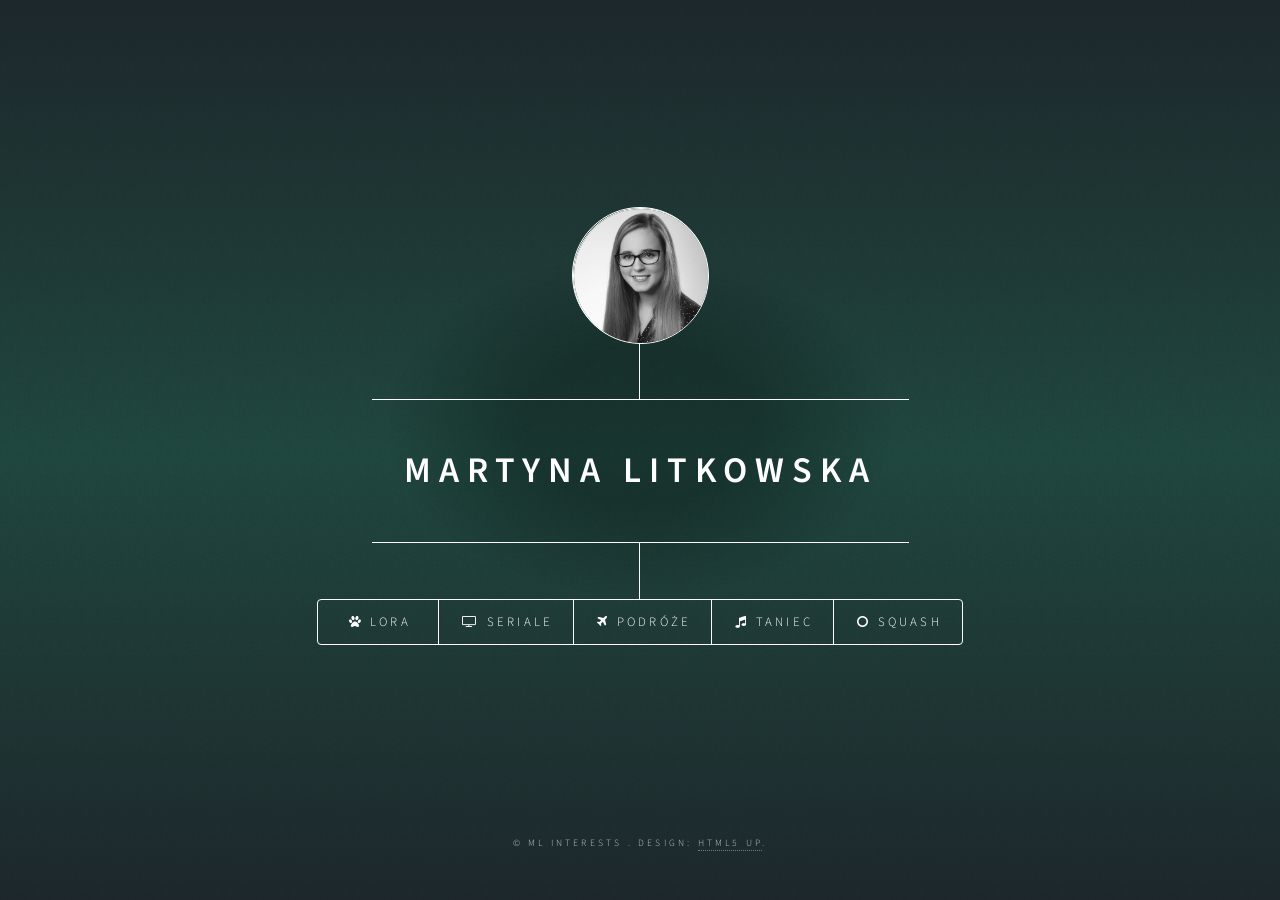
==== commit c8c81639: "acceptable version of interests page" ====
--- a/home.html
+++ b/home.html
@@ -10,6 +10,7 @@
     <meta charset="utf-8"/>
     <meta name="viewport" content="width=device-width, initial-scale=1, user-scalable=no"/>
     <link rel="stylesheet" href="resources/html/assets/css/main.css"/>
+    <link rel="stylesheet" href="resources/html/assets/css/custom.css"/>
     <link rel="icon" href="resources/html/images/ml-logo.png"/>
     <!--[if lte IE 9]>
     <link rel="stylesheet" href="resources/html/assets/css/ie9.css"/><![endif]-->
@@ -26,21 +27,20 @@
     <header id="header">
         <div class="logo">
             <img src="resources/html/images/me-greyed.png" alt="" class="logo"/>
-            <!--<span class="icon fa-diamond"></span>-->
         </div>
         <div class="content">
             <div class="inner">
                 <h1>Martyna Litkowska</h1>
-                <!--<p>Strona stanowi ... </p>-->
             </div>
         </div>
         <nav>
             <ul>
-                <li><a href="#intro">O mnie</a></li>
-                <li><a href="#work">Mój Czworonóg</a></li>
-                <li><a href="#about">Czasopochłaniacze</a></li>
-                <li><a href="#contact">Contact</a></li>
-                <!--<li><a href="#elements">Elements</a></li>-->
+                <!--<li><a href="#intro"><span class="fa fa-user"></span>&nbsp;O mnie</a></li>-->
+                <li><a href="#dog"><span class="fa fa-paw"></span>&nbsp;Lora</a></li>
+                <li><a href="#tvseries"><span class="fa fa-television"></span>&nbsp;Seriale</a></li>
+                <li><a href="#travel"><span class="fa fa-plane"></span>&nbsp;Podróże</a></li>
+                <li><a href="#dance"><span class="fa fa-music"></span>&nbsp;Taniec</a></li>
+                <li><a href="#sport"><span class="fa fa-circle-o"></span>&nbsp;Squash</a></li>
             </ul>
         </nav>
     </header>
@@ -50,319 +50,123 @@
 
         <!-- Intro -->
         <article id="intro">
-            <h2 class="major">Intro</h2>
-            <span class="image main"><img src="resources/html/images/pic01.jpg" alt=""/></span>
-            <p>Aenean ornare velit lacus, ac varius enim ullamcorper eu. Proin aliquam facilisis ante interdum congue.
-                Integer mollis, nisl amet convallis, porttitor magna ullamcorper, amet egestas mauris. Ut magna finibus
-                nisi nec lacinia. Nam maximus erat id euismod egestas. By the way, check out my <a href="#work">awesome
-                    work</a>.</p>
-            <p>Lorem ipsum dolor sit amet, consectetur adipiscing elit. Duis dapibus rutrum facilisis. Class aptent
-                taciti sociosqu ad litora torquent per conubia nostra, per inceptos himenaeos. Etiam tristique libero eu
-                nibh porttitor fermentum. Nullam venenatis erat id vehicula viverra. Nunc ultrices eros ut ultricies
-                condimentum. Mauris risus lacus, blandit sit amet venenatis non, bibendum vitae dolor. Nunc lorem
-                mauris, fringilla in aliquam at, euismod in lectus. Pellentesque habitant morbi tristique senectus et
-                netus et malesuada fames ac turpis egestas. In non lorem sit amet elit placerat maximus. Pellentesque
-                aliquam maximus risus, vel sed vehicula.</p>
+            <h2 class="major">Martyna Litkowska</h2>
+            <section>
+                <img class="intro center" src="resources/html/images/ml-foto-color.png" alt=""/>
+                <br/>
+                <p>Studentka studiów magisterskich kierunku <b>Informatyka</b> na Wydziale
+                    <a href="http://wiz.pwr.edu.pl/" target="_blank">Informatyki i Zarządzania</a> na Politechnice
+                    Wrocławskiej.
+
+                </p>
+            </section>
+            <section></section>
         </article>
 
-        <!-- Work -->
-        <article id="work">
-            <h2 class="major">Work</h2>
-            <span class="image main"><img src="resources/html/images/pic02.jpg" alt=""/></span>
-            <p>Adipiscing magna sed dolor elit. Praesent eleifend dignissim arcu, at eleifend sapien imperdiet ac.
-                Aliquam erat volutpat. Praesent urna nisi, fringila lorem et vehicula lacinia quam. Integer sollicitudin
-                mauris nec lorem luctus ultrices.</p>
-            <p>Nullam et orci eu lorem consequat tincidunt vivamus et sagittis libero. Mauris aliquet magna magna sed
-                nunc rhoncus pharetra. Pellentesque condimentum sem. In efficitur ligula tate urna. Maecenas laoreet
-                massa vel lacinia pellentesque lorem ipsum dolor. Nullam et orci eu lorem consequat tincidunt. Vivamus
-                et sagittis libero. Mauris aliquet magna magna sed nunc rhoncus amet feugiat tempus.</p>
+        <!-- Lora - the dog -->
+        <article id="dog">
+            <h2 class="major">Mój czworonóg</h2>
+            <span class="image main"><img src="resources/html/images/lora-foto.jpg" alt=""/></span>
+            <blockquote>Labradory są pełne energii. Uwielbiają pływanie i długie spacery. Radosny i przyjazny, labrador
+                jest wspaniałym psem towarzyszącym. Nie wykazuje skłonności do agresji, dobrze toleruje towarzystwo
+                dzieci oraz zwierząt – także kotów. Pełen życia labrador potrzebuje zapewnienia odpowiedniej ilości
+                ruchu oraz wymaga starannego szkolenia już od okresu szczenięcego. [<a
+                        href="https://royalcanin.pl/pies/rasy-psow/labrador-retriever"
+                        target="_blank">royalcanin.pl/pies/rasy-psow/labrador-retriever</a>]
+            </blockquote>
+            <p>Od czterech i pół roku moim ogromnym zainteresowaniem cieszy się biszkoptowy labrador o imieniu
+                <b>Lora</b> - szósty członek naszej rodziny. Jest cudownym kompanem do spania, nauki, a nawet
+                podróżowania. Jest również nałogowym "graczem" w piłkę.
+            </p>
         </article>
 
-        <!-- About -->
-        <article id="about">
-            <h2 class="major">About</h2>
-            <span class="image main"><img src="resources/html/images/pic03.jpg" alt=""/></span>
-            <p>Lorem ipsum dolor sit amet, consectetur et adipiscing elit. Praesent eleifend dignissim arcu, at eleifend
-                sapien imperdiet ac. Aliquam erat volutpat. Praesent urna nisi, fringila lorem et vehicula lacinia quam.
-                Integer sollicitudin mauris nec lorem luctus ultrices. Aliquam libero et malesuada fames ac ante ipsum
-                primis in faucibus. Cras viverra ligula sit amet ex mollis mattis lorem ipsum dolor sit amet.</p>
+        <!-- TV Series -->
+        <article id="tvseries">
+            <h2 class="major">Seriale</h2>
+            <h3>Friends</h3>
+            <!--<span class="image main"><img src="resources/html/images/pic03.jpg" alt=""/></span>-->
+            <iframe width="560" height="315" src="https://www.youtube.com/embed/bvEnlf9g4co" frameborder="0"
+                    allowfullscreen></iframe>
+            <blockquote>Losy szóstki przyjaciół, którzy mieszkają i pracują w Nowym Jorku.
+                [<a href="http://www.filmweb.pl/Przyjaciele" target="_blank">http://www.filmweb.pl/Przyjaciele</a>]
+            </blockquote>
+            <h3>The Big Bang Theory</h3>
+            <iframe width="560" height="315" src="https://www.youtube.com/embed/nmY02Qr2NCM" frameborder="0"
+                    allowfullscreen></iframe>
+            <blockquote>
+                Dla Leonarda i Sheldona nie ma tajemnic w naukach ścisłych czy grach komputerowych. W relacjach
+                damsko-męskich nie radzą sobie w ogóle.
+                [<a href="http://www.filmweb.pl/serial/Teoria+wielkiego+podrywu-2007-402989"
+                    target="_blank">www.filmweb.pl/serial/Teoriawielkiegopodrywu</a>]
+            </blockquote>
+            <h3>House of Cards</h3>
+            <iframe width="560" height="315" src="https://www.youtube.com/embed/ULwUzF1q5w4" frameborder="0"
+                    allowfullscreen></iframe>
+            <blockquote>
+                Francis Underwood jest bezwzględnym politykiem próbującym się zemścić na prezydencie, który pominął go
+                przy obsadzeniu stanowiska sekretarza stanu.
+                [<a href="http://www.filmweb.pl/serial/House+of+Cards-2013-6200369"
+                    target="_blank">www.filmweb.pl/serial/HouseofCards</a>]
+            </blockquote>
         </article>
 
-        <!-- Contact -->
-        <article id="contact">
-            <h2 class="major">Contact</h2>
-            <form method="post" action="#">
-                <div class="field half first">
-                    <label for="name">Name</label>
-                    <input type="text" name="name" id="name"/>
-                </div>
-                <div class="field half">
-                    <label for="email">Email</label>
-                    <input type="text" name="email" id="email"/>
-                </div>
-                <div class="field">
-                    <label for="message">Message</label>
-                    <textarea name="message" id="message" rows="4"></textarea>
-                </div>
-                <ul class="actions">
-                    <li><input type="submit" value="Send Message" class="special"/></li>
-                    <li><input type="reset" value="Reset"/></li>
-                </ul>
-            </form>
-            <ul class="icons">
-                <li><a href="#" class="icon fa-twitter"><span class="label">Twitter</span></a></li>
-                <li><a href="#" class="icon fa-facebook"><span class="label">Facebook</span></a></li>
-                <li><a href="#" class="icon fa-instagram"><span class="label">Instagram</span></a></li>
-                <li><a href="#" class="icon fa-github"><span class="label">GitHub</span></a></li>
-            </ul>
+        <!-- Travel -->
+        <article id="travel">
+            <h2 class="major">Podróże</h2>
+            <p>Historia moich wycieczek pokazuje, że najczęściej odwiedzam stolice Wielkiej Brytanii i Francji.</p>
+            <h3>Londyn</h3>
+            <span class="image main"><img src="resources/html/images/travel/IMG_20170815_125202.jpg" alt=""/></span>
+            <span class="image main"><img src="resources/html/images/travel/IMG_20170815_100237.jpg" alt=""/></span>
+            <h3>Paryż</h3>
+            <span class="image main"><img src="resources/html/images/travel/IMG_20170407_133151.jpg" alt=""/></span>
+            <span class="image main"><img src="resources/html/images/travel/IMG_20170408_210739.jpg" alt=""/></span>
+            <p>Najbliższą podróż (w listopadzie) zaplanowałam do Pizy. Jeszcze nie byłam we Włoszech, dlatego nie mogę
+                się doczekać!</p>
+            <span class="image main"><img src="resources/html/images/travel/piza-25.jpg" alt=""/></span>
+            <p>żdródło: <a href="http://www.kierunekwlochy.pl/piza-wlochy"
+                  target="_blank">http://www.kierunekwlochy.pl/piza-wlochy</a></p>
+
         </article>
 
-        <!-- Elements -->
-        <article id="elements">
-            <h2 class="major">Elements</h2>
+        <!-- Dance - salsa -->
+        <article id="dance">
+            <h2 class="major">Salsa</h2>
+            <iframe width="560" height="315" src="https://www.youtube.com/embed/mB4KzPOUxyw" frameborder="0"
+                    allowfullscreen></iframe>
+            <br/>
+            <br/>
+            <blockquote>
+                Salsa LA to styl o pochodzeniu karaibskim rozwinięty szczególnie w Ameryce. Jest to styl liniowy, a więc
+                wszystkie figury wykonujemy w jednej linii. Salsa Los Angeles jest stylem bardzo widowiskowym, cechuje
+                go duża ilość obrotów (często dwukrotnych lub nawet trzykrotnych) oraz eksponowanie partnerki, dzięki
+                czemu panie mogą wydobyć z siebie całą magię kobiecości. Do tego każdy z nas może ukazać swoją ekspresję
+                podczas fragmentów muzycznych przeznaczonych do tańca solo.
+                [<a href="http://nolimits.art.pl/oferta/zajecia/salsa-liniowa/"
+                    target="_blank">nolimits.art.pl/oferta/zajecia/salsa-liniowa/</a>]
+            </blockquote>
+        </article>
 
-            <section>
-                <h3 class="major">Text</h3>
-                <p>This is <b>bold</b> and this is <strong>strong</strong>. This is <i>italic</i> and this is <em>emphasized</em>.
-                    This is <sup>superscript</sup> text and this is <sub>subscript</sub> text.
-                    This is <u>underlined</u> and this is code: <code>for (;;) { ... }</code>. Finally, <a href="#">this
-                        is a link</a>.</p>
-                <hr/>
-                <h2>Heading Level 2</h2>
-                <h3>Heading Level 3</h3>
-                <h4>Heading Level 4</h4>
-                <h5>Heading Level 5</h5>
-                <h6>Heading Level 6</h6>
-                <hr/>
-                <h4>Blockquote</h4>
-                <blockquote>Fringilla nisl. Donec accumsan interdum nisi, quis tincidunt felis sagittis eget tempus
-                    euismod. Vestibulum ante ipsum primis in faucibus vestibulum. Blandit adipiscing eu felis iaculis
-                    volutpat ac adipiscing accumsan faucibus. Vestibulum ante ipsum primis in faucibus lorem ipsum dolor
-                    sit amet nullam adipiscing eu felis.
-                </blockquote>
-                <h4>Preformatted</h4>
-                <pre><code>i = 0;
-
-while (!deck.isInOrder()) {
-    print 'Iteration ' + i;
-    deck.shuffle();
-    i++;
-}
-
-print 'It took ' + i + ' iterations to sort the deck.';</code></pre>
-            </section>
-
-            <section>
-                <h3 class="major">Lists</h3>
-
-                <h4>Unordered</h4>
-                <ul>
-                    <li>Dolor pulvinar etiam.</li>
-                    <li>Sagittis adipiscing.</li>
-                    <li>Felis enim feugiat.</li>
-                </ul>
-
-                <h4>Alternate</h4>
-                <ul class="alt">
-                    <li>Dolor pulvinar etiam.</li>
-                    <li>Sagittis adipiscing.</li>
-                    <li>Felis enim feugiat.</li>
-                </ul>
-
-                <h4>Ordered</h4>
-                <ol>
-                    <li>Dolor pulvinar etiam.</li>
-                    <li>Etiam vel felis viverra.</li>
-                    <li>Felis enim feugiat.</li>
-                    <li>Dolor pulvinar etiam.</li>
-                    <li>Etiam vel felis lorem.</li>
-                    <li>Felis enim et feugiat.</li>
-                </ol>
-                <h4>Icons</h4>
-                <ul class="icons">
-                    <li><a href="#" class="icon fa-twitter"><span class="label">Twitter</span></a></li>
-                    <li><a href="#" class="icon fa-facebook"><span class="label">Facebook</span></a></li>
-                    <li><a href="#" class="icon fa-instagram"><span class="label">Instagram</span></a></li>
-                    <li><a href="#" class="icon fa-github"><span class="label">Github</span></a></li>
-                </ul>
-
-                <h4>Actions</h4>
-                <ul class="actions">
-                    <li><a href="#" class="button special">Default</a></li>
-                    <li><a href="#" class="button">Default</a></li>
-                </ul>
-                <ul class="actions vertical">
-                    <li><a href="#" class="button special">Default</a></li>
-                    <li><a href="#" class="button">Default</a></li>
-                </ul>
-            </section>
-
-            <section>
-                <h3 class="major">Table</h3>
-                <h4>Default</h4>
-                <div class="table-wrapper">
-                    <table>
-                        <thead>
-                        <tr>
-                            <th>Name</th>
-                            <th>Description</th>
-                            <th>Price</th>
-                        </tr>
-                        </thead>
-                        <tbody>
-                        <tr>
-                            <td>Item One</td>
-                            <td>Ante turpis integer aliquet porttitor.</td>
-                            <td>29.99</td>
-                        </tr>
-                        <tr>
-                            <td>Item Two</td>
-                            <td>Vis ac commodo adipiscing arcu aliquet.</td>
-                            <td>19.99</td>
-                        </tr>
-                        <tr>
-                            <td>Item Three</td>
-                            <td> Morbi faucibus arcu accumsan lorem.</td>
-                            <td>29.99</td>
-                        </tr>
-                        <tr>
-                            <td>Item Four</td>
-                            <td>Vitae integer tempus condimentum.</td>
-                            <td>19.99</td>
-                        </tr>
-                        <tr>
-                            <td>Item Five</td>
-                            <td>Ante turpis integer aliquet porttitor.</td>
-                            <td>29.99</td>
-                        </tr>
-                        </tbody>
-                        <tfoot>
-                        <tr>
-                            <td colspan="2"></td>
-                            <td>100.00</td>
-                        </tr>
-                        </tfoot>
-                    </table>
-                </div>
-
-                <h4>Alternate</h4>
-                <div class="table-wrapper">
-                    <table class="alt">
-                        <thead>
-                        <tr>
-                            <th>Name</th>
-                            <th>Description</th>
-                            <th>Price</th>
-                        </tr>
-                        </thead>
-                        <tbody>
-                        <tr>
-                            <td>Item One</td>
-                            <td>Ante turpis integer aliquet porttitor.</td>
-                            <td>29.99</td>
-                        </tr>
-                        <tr>
-                            <td>Item Two</td>
-                            <td>Vis ac commodo adipiscing arcu aliquet.</td>
-                            <td>19.99</td>
-                        </tr>
-                        <tr>
-                            <td>Item Three</td>
-                            <td> Morbi faucibus arcu accumsan lorem.</td>
-                            <td>29.99</td>
-                        </tr>
-                        <tr>
-                            <td>Item Four</td>
-                            <td>Vitae integer tempus condimentum.</td>
-                            <td>19.99</td>
-                        </tr>
-                        <tr>
-                            <td>Item Five</td>
-                            <td>Ante turpis integer aliquet porttitor.</td>
-                            <td>29.99</td>
-                        </tr>
-                        </tbody>
-                        <tfoot>
-                        <tr>
-                            <td colspan="2"></td>
-                            <td>100.00</td>
-                        </tr>
-                        </tfoot>
-                    </table>
-                </div>
-            </section>
-
-            <section>
-                <h3 class="major">Buttons</h3>
-                <ul class="actions">
-                    <li><a href="#" class="button special">Special</a></li>
-                    <li><a href="#" class="button">Default</a></li>
-                </ul>
-                <ul class="actions">
-                    <li><a href="#" class="button">Default</a></li>
-                    <li><a href="#" class="button small">Small</a></li>
-                </ul>
-                <ul class="actions">
-                    <li><a href="#" class="button special icon fa-download">Icon</a></li>
-                    <li><a href="#" class="button icon fa-download">Icon</a></li>
-                </ul>
-                <ul class="actions">
-                    <li><span class="button special disabled">Disabled</span></li>
-                    <li><span class="button disabled">Disabled</span></li>
-                </ul>
-            </section>
-
-            <section>
-                <h3 class="major">Form</h3>
-                <form method="post" action="#">
-                    <div class="field half first">
-                        <label for="demo-name">Name</label>
-                        <input type="text" name="demo-name" id="demo-name" value="" placeholder="Jane Doe"/>
-                    </div>
-                    <div class="field half">
-                        <label for="demo-email">Email</label>
-                        <input type="email" name="demo-email" id="demo-email" value="" placeholder="jane@untitled.tld"/>
-                    </div>
-                    <div class="field">
-                        <label for="demo-category">Category</label>
-                        <div class="select-wrapper">
-                            <select name="demo-category" id="demo-category">
-                                <option value="">-</option>
-                                <option value="1">Manufacturing</option>
-                                <option value="1">Shipping</option>
-                                <option value="1">Administration</option>
-                                <option value="1">Human Resources</option>
-                            </select>
-                        </div>
-                    </div>
-                    <div class="field half first">
-                        <input type="radio" id="demo-priority-low" name="demo-priority" checked>
-                        <label for="demo-priority-low">Low</label>
-                    </div>
-                    <div class="field half">
-                        <input type="radio" id="demo-priority-high" name="demo-priority">
-                        <label for="demo-priority-high">High</label>
-                    </div>
-                    <div class="field half first">
-                        <input type="checkbox" id="demo-copy" name="demo-copy">
-                        <label for="demo-copy">Email me a copy</label>
-                    </div>
-                    <div class="field half">
-                        <input type="checkbox" id="demo-human" name="demo-human" checked>
-                        <label for="demo-human">Not a robot</label>
-                    </div>
-                    <div class="field">
-                        <label for="demo-message">Message</label>
-                        <textarea name="demo-message" id="demo-message" placeholder="Enter your message"
-                                  rows="6"></textarea>
-                    </div>
-                    <ul class="actions">
-                        <li><input type="submit" value="Send Message" class="special"/></li>
-                        <li><input type="reset" value="Reset"/></li>
-                    </ul>
-                </form>
-            </section>
-
+        <!-- sport - squash -->
+        <article id="sport">
+            <h2 class="major">Squash</h2>
+            <span class="image main"><img src="resources/html/images/squahballonthecourt.jpg" alt=""/></span>
+            <blockquote><b>Squash</b> - dyscyplina sportowa polegająca na odbijaniu rakietą piłki o ścianę w sposób,
+                który w maksymalnym
+                stopniu utrudni ponowne odbicie piłki przez przeciwnika.
+                [<a href="https://pl.wikipedia.org/wiki/Squash"
+                    target="_blank">pl.wikipedia.org/wiki/Squash</a>]
+            </blockquote>
+            <iframe width="560" height="315" src="https://www.youtube.com/embed/S0e6QTagAQA" frameborder="0"
+                    allowfullscreen></iframe>
+            <br/>
+            <br/>
+            <blockquote>
+                Squash jest grą bardzo dynamiczną, rozgrywaną w dużym tempie na ograniczonej powierzchni. Stąd niezbędne
+                jest dokładne poznanie zasad gry i przestrzeganie oraz wyeliminowanie wszelkich ustawień, ruchów i
+                zagrań niebezpiecznych dla przeciwnika. Tylko wtedy pozostanie dla nas przyjemną i bezpieczną zabawą.
+                [<a href="http://www.squashtime.pl/zasady-gry-w-squasha-i-77.html"
+                    target="_blank">www.squashtime.pl/zasady-gry-w-squasha</a>]
+            </blockquote>
         </article>
 
     </div>
--- a/resources/html/assets/css/custom.css
+++ b/resources/html/assets/css/custom.css
@@ -0,0 +1,13 @@
+img.intro{
+    display: block;
+    width: 14.5rem;
+    height: 14.5rem;
+    line-height: 5.5rem;
+    border: solid 1px #ffffff;
+    border-radius: 100%;
+}
+
+.center {
+    margin-left: auto;
+    margin-right: auto;
+}
